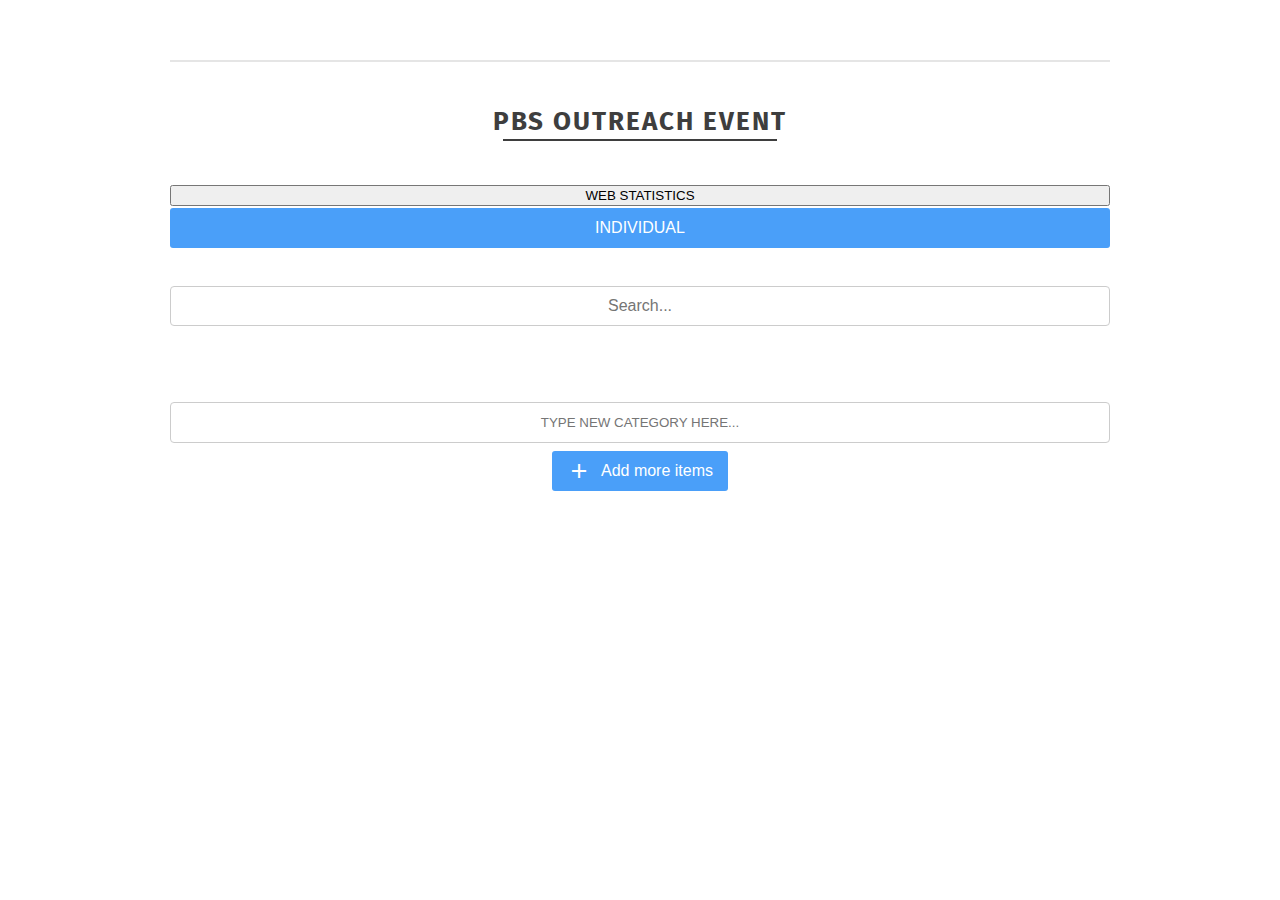
==== index.html @ 15d958b0 "text field for new category in html" ====
<!doctype html>

<html class="">
  <head>
    <meta charset="utf-8">
    <meta http-equiv="x-ua-compatible" content="ie=edge">
    <title>PBS Outreach Event Statistics</title>
    <meta name="description" content="PBS Outreach Event to determine Statistics">
    <meta name="viewport" content="user-scalable=no, width=device-width, initial-scale=1, maximum-scale=1">
    <meta name="author" content="PBS">
   
  <!-- --------------------------- CSS -------------------------- -->
    <link rel="stylesheet" href="https://fonts.googleapis.com/icon?family=Material+Icons">
    <link rel="stylesheet" href="https://fonts.googleapis.com/css?family=Fira+Sans:400,300,300italic,400italic,500,500italic,700,700italic">
    <link rel="stylesheet" href="css/main.css">
    <link rel="stylesheet" href="css/demo-grid.css">
  </head>

  <!-- --------------------------- BODY -------------------------- -->
  <body>

    <header>
   		<h1>PBS</h1>
    </header>

    <!-- ---------------------------- HTML TEMPLATE --------------------------------- -->
    <section class="grid-PBS">

      <h2 class="section-title"><span>PBS Outreach Event</span></h2>

        <!-- ---------------------------- WEB STATS --------------------------------- -->
        <div id="webStats" class="rcorners" hidden>
          <p id = "numPeople"> <b><u>Number of People Spoken to:</u></b> </p>
          <p id = "numQuestions"> <b><u>Number of Questions Asked:</u></b> </p>
          <p id = "avgQuestions"> <b><u>Average Questions per Person:</u></b> </p>
          <p id = "topQuestions"> <b><u>List of top 5:</u></b> </p>
        </div>

        <button id= "stats" class = "individualWidth">WEB STATISTICS</button>

      	<button id= "person" class = "btn individualWidth">INDIVIDUAL</button>
      	
      	<div class="controls cf">
	        <div class="control search">
	          <input class="control-field search-field form-control " type="text" name="search" placeholder="Search..." />
	        </div>
 		   </div>

      <!-- ----------------------- CREATE TILES ------------------------------------ -->
      <div class="grid"></div>

      <!-- ----------------------- FOOTER ADD TILE --------------------------------- -->
      <div class="grid-footer">

        <input type="text" name="newTileName" placeholder="TYPE NEW CATEGORY HERE..."><br>
        <button class="add-more-items btn btn-primary"><i class="material-icons">&#xE145;</i>Add more items</button>
      </div>
    
    </section>

    <!-- ---------------------------- JAVASCRIPT SOURCES -------------------------------- -->
    <script src="src/web-animations-2.3.1.min.js"></script>
    <script src="src/hammer-2.0.8.min.js"></script>
    <script src="src/muuri.js"></script>
    <script src="src/grid.js"></script>
    <script src="https://ajax.googleapis.com/ajax/libs/jquery/3.4.0/jquery.min.js"></script>
    <script src="src/grid-listener.js"></script>

</body>

</html>
---- css/main.css ----
/* ----------------- Base ----------------- */

* {
  -moz-box-sizing: border-box;
  -webkit-box-sizing: border-box;
  box-sizing: border-box;
}
html {
  overflow-y: scroll;
  overflow-x: hidden;
  background: #fff;
}
html.dragging body {
  -moz-user-select: none;
  -webkit-user-select: none;
  -ms-user-select: none;
  user-select: none;
}
body {
  position: relative;
  font-family: 'Fira Sans', Helvetica, Arial, sans-serif;
  font-size: 18px;
  line-height: 1.5;
  margin: 0 20px;
  color: #6e6e6e;
}
a {
  color: #3396FF;
  text-decoration: none;
  -webkit-transition: all 0.2s ease-out;
  -moz-transition: all 0.2s ease-out;
  -ms-transition: all 0.2s ease-out;
  -o-transition: all 0.2s ease-out;
  transition: all 0.2s ease-out;
}
a:hover {
  color: #FF4BD8;
}

/* ------------------ Clearfix ----------------------*/

.cf:before,
.cf:after {
  content: " ";
  display: table;
}
.cf:after {
  clear: both;
}

/* ---------------- Material icons -----------------*/

.material-icons {
  display: inline-block;
  vertical-align: top;
  line-height: inherit;
  font-size: inherit;
}

/* ------------------- Content -------------------- */
.rcorners {
  border-radius: 25px;
  font-size: 12px;
  border: 2px solid #000000;
  padding: 20px; 
  width: 100%;
  height: relative;  
}

/* ------------------- Buttons -------------------- */
.individualWidth{
  width:100%;
}

.btn {
  display: inline-block;
  position: relative;
  vertical-align: top;
  margin: 0;
  border: 0;
  outline: 0;
  padding: 0px 15px;
  font-size: 16px;
  font-weight: 400;
  line-height: 40px;
  height: 40px;
  text-align: center;
  white-space: nowrap;
  background: #4a9ff9;
  color: #fff;
  -ms-touch-action: manipulation;
  touch-action: manipulation;
  cursor: pointer;
  -webkit-user-select: none;
  -moz-user-select: none;
  -ms-user-select: none;
  user-select: none;
  border-radius: 3px;
}
.btn:focus,
.btn:hover,
.btn:active {
  outline: 0;
}
.btn:hover {
  background: #3989de;
}
.btn:active {
  background: #3075bf;
}
.btn.active {
  background: #60ca47;
}
.btn.active:hover {
  background: #40b325;
}
.btn.active:active {
  background: #309818;
}

/* ------------------- Forms --------------------*/

.form-control {
  display: block;
  width: 100%;
  height: 40px;
  padding: 5px 15px;
  font-size: 16px;
  line-height: 26px;
  color: inherit;
  background: #fff;
  border: 2px solid #e5e5e5;
  border-radius: 4px;
  -webkit-appearance: none;
  -moz-appearance: none;
  -o-appearance: none;
  appearance: none;
}
select.form-control {
  padding-right: 40px;
  cursor: pointer;
}
select.form-control::-ms-expand {
  display: none;
}
.select-arrow {
  position: absolute;
  right: 10px;
  top: 0;
  width: 40px;
  height: 40px;
  line-height: 40px;
  text-align: center;
  z-index: 2;
  pointer-events: none;
}
.form-control:focus {
  outline: 0;
  border-color: #4a9ff9;
}

/*------------------------- Header ---------------------------- */

header {
  margin: 30px auto;
  max-width: 940px;
}
header .logo {
  max-width: 240px;
  margin: 60px auto 60px auto;
}
header .logo svg {
  width: 100%;
  height: 100%;
}
header h1 {
  display: none;
}
header h2 {
  text-align: center;
  font-size: 24px;
  line-height: 1.5;
  font-weight: 400;
  max-width: 940px;
  margin: 0 auto;
  color: #6e6e6e;
}
header h2 > span {
  display: block;
  font-size: 18px;
  color: #aaa;
  margin-top: 3px;
}
header h2 > span > i {
  margin: 0 10px;
  color: #ccc;
}
header aside {
  color: #bbb;
  font-size: 15px;
  margin-top: 5px;
  font-style: italic;
  text-align: center;
}
header nav {
  text-align: center;
}
header nav a {
  position: relative;
  display: inline-block;
  vertical-align: top;
  position: relative;
  padding: 20px;
  font-size: 20px;
  font-weight: 400;
}
header nav a i {
  display: block;
  position: absolute;
  height: 2px;
  bottom: 20px;
  left: 20px;
  right: 20px;
  background-color: #FF4BD8;
  opacity: 0;
  z-index: 2;
  -moz-transform: scale(0, 1);
  -webkit-transform: scale(0, 1);
  -o-transform: scale(0, 1);
  -ms-transform: scale(0, 1);
  transform: scale(0, 1);
  -webkit-transition: -webkit-transform 0.2s ease-out, opacity 0s ease 0.2s;
  -moz-transition: -moz-transform 0.2s ease-out, opacity 0s ease 0.2s;
  -ms-transition: -ms-transform 0.2s ease-out, opacity 0s ease 0.2s;
  -o-transition: -o-transform 0.2s ease-out, opacity 0s ease 0.2s;
  transition: transform 0.2s ease-out, opacity 0s ease 0.2s;
}
header nav a:hover i {
  opacity: 1;
  -moz-transform: scale(1, 1);
  -webkit-transform: scale(1, 1);
  -o-transform: scale(1, 1);
  -ms-transform: scale(1, 1);
  transform: scale(1, 1);
  -webkit-transition: -webkit-transform 0.2s ease-out, opacity 0s ease 0s;
  -moz-transition: -moz-transform 0.2s ease-out, opacity 0s ease 0s;
  -ms-transition: -ms-transform 0.2s ease-out, opacity 0s ease 0s;
  -o-transition: -o-transform 0.2s ease-out, opacity 0s ease 0s;
  transition: transform 0.2s ease-out, opacity 0s ease 0s;
}
@media (max-width: 600px) {
  header {
    margin-bottom: 0;
  }
  header h2 {
    font-size: 21px;
  }
  header h2 > span {
    margin-top: 20px;
  }
  header h2 > span > i {
    display: none;
  }
  header h2 > span > span {
    display: block;
  }
  header nav {
    margin-top: 20px;
    border-bottom: 0;
    border-top: 1px solid #e5e5e5;
  }
  header nav a {
    display: block;
    vertical-align: top;
    padding: 10px 20px;
    border-bottom: 1px solid #e5e5e5;
  }
  header nav a i {
    bottom: -1px;
    left: 0;
    right: 0;
  }
}

/* --------------- Footer ----------------- */

footer {
  margin: 0 auto;
  max-width: 940px;
  text-align: center;
  border-top: 2px solid #e5e5e5;
  padding-top: 30px;
  padding-bottom: 30px;
}
footer p {
  margin: 0;
}
footer .credits {
  color: #aaa;
  margin-bottom: 5px;
  font-style: italic;
}
footer .copyright i {
  font-size: 24px;
  height: 27px;
  line-height: 32px;
  display: inline-block;
  vertical-align: top;
}

/* --------------- Sections ---------------- */

section {
  margin: 60px auto;
  padding-top: 0;
  max-width: 940px;
  border-top: 2px solid #e5e5e5;
  text-align: left;
}
section.demo {
  margin-top: 30px;
}
section h4 {
  margin: 30px 0 15px 0;
  font-weight: 500;
  font-size: 20px;
  color: #3e3e3e;
}
@media (max-width: 600px) {
  section.demo {
    border-top: 0;
  }
}

/* ----------- Section titles -------------- */

.section-title {
  color: #3e3e3e;
  font-size: 26px;
  font-weight: 700;
  margin: 40px 0;
  letter-spacing: 2px;
  text-transform: uppercase;
  text-align: center;
}
.section-title > span {
  position: relative;
  display: inline-block;
  vertical-align: top;
}
.section-title > span:after {
  content: "";
  display: block;
  position: absolute;
  left: 10px;
  bottom: 0;
  right: 10px;
  height: 2px;
  background: #3e3e3e;
}

/* ------------- Feature list ---------------*/

.feature-list {
  margin: 0;
  padding: 0;
  list-style: none;
}
.feature-list-item {
  position: relative;
  padding-left: 80px;
  margin: 30px 0;
  overflow: hidden;
}
.feature-list-icon {
  display: block;
  float: left;
  margin-left: -80px;
  width: 80px;
  font-size: 48px;
  line-height: 48px;
  text-align: left;
  color: #3396FF;
}
.feature-list-text h4 {
  margin: 0 0 15px 0;
  font-weight: 500;
  font-size: 20px;
}
@media (max-width: 600px) {
  .feature-list-item {
    padding-left: 0;
  }
  .feature-list-icon {
    margin: -4px 10px 0 0;
    width: 24px;
    font-size: 24px;
    line-height: inherit;
  }
}

/* ------------ Author ----------- */

.author {
  margin: 60px 0;
  font-weight: 500;
  font-size: 20px;
  color: #3e3e3e;
  font-style: italic;
  text-align: center;
}
---- css/demo-grid.css ----
/* Controls */

.controls {
  margin: 30px -10px;
}
.control {
  position: relative;

  float: left;
  width: 100%;
  padding: 0 10px;
}
@media (max-width: 600px) {
  .control {
    float: none;
    width: auto;
    margin: 0 0 15px 0;
  }
  .control.layout {
    margin: 0;
  }
}
.control-icon {
  position: absolute;
  left: 10px;
  top: 0;
  width: 40px;
  height: 40px;
  line-height: 40px;
  text-align: center;
  z-index: 2;
  pointer-events: none;
}


/* Grid */

.grid {
  position: relative;
  max-width: 960px;
  margin: 0 -10px;
  -moz-box-sizing: content-box;
  -webkit-box-sizing: content-box;
  box-sizing: content-box;
}
.item {
  position: absolute;
  width: 100px;
  height: 100px;
  line-height: 100px;
  margin: 10px;
  z-index: 1;
}
.item.muuri-item-positioning {
  z-index: 2;
}
.item.muuri-item-dragging,
.item.muuri-item-releasing {
  z-index: 9999;
}
.item.muuri-item-dragging {
  cursor: move;
}
.item.muuri-item-hidden {
  z-index: 0;
}
.item.h2 {
  height: 220px;
  line-height: 220px;
}
.item.w2 {
  width: 220px;
}
.item-content {
  position: relative;
  width: 100%;
  height: 100%;
}
.card {
  position: absolute;
  left: 0;
  top: 0;
  right: 0;
  bottom: 0;
  text-align: center;
  word-wrap: break-word;
  font-size: 13px;
  font-weight: 500;
  border: 2px solid;
  color: #333;
  border-radius: 4px;
  -webkit-transition: all 0.2s ease-out;
  -moz-transition: all 0.2s ease-out;
  -ms-transition: all 0.2s ease-out;
  -o-transition: all 0.2s ease-out;
  transition: all 0.2s ease-out;
}

.card-title{
  color:black;
  word-wrap: break-word;
}

.item.maroon .card { background-color:#800000}
.item.red .card { background-color:#ff0000}
.item.purple .card { background-color:#800080}
.item.fuchsia .card { background-color:#ff00ff}
.item.green .card { background-color:#008000}
.item.lime .card { background-color:#00ff00}
.item.olive .card { background-color:#808000}
.item.yellow .card { background-color:#ffff00}
.item.teal .card { background-color:#008080}
.item.aqua .card { background-color:#00ffff}
.item.orange .card { background-color:#ffa500}
.item.aliceblue .card { background-color:#f0f8ff}
.item.antiquewhite .card { background-color:#faebd7}
.item.aquamarine .card { background-color:#7fffd4}
.item.blueviolet .card { background-color:#8a2be2}
.item.brown .card { background-color:#a52a2a}
.item.burlywood .card { background-color:#deb887}
.item.cadetblue .card { background-color:#5f9ea0}
.item.chartreuse .card { background-color:#7fff00}
.item.chocolate .card { background-color:#d2691e}
.item.coral .card { background-color:#ff7f50}
.item.cornflowerblue .card { background-color:#6495ed}
.item.cornsilk .card { background-color:#fff8dc}
.item.crimson .card { background-color:#dc143c}
.item.cyan .card { background-color:#00ffff}
.item.darkcyan .card { background-color:#008b8b}
.item.darkgoldenrod .card { background-color:#b8860b}
.item.darkgreen .card { background-color:#006400}
.item.darkkhaki .card { background-color:#bdb76b}
.item.darkmagenta .card { background-color:#8b008b}
.item.darkolivegreen .card { background-color:#556b2f}
.item.darkorange .card { background-color:#ff8c00}
.item.darkorchid .card { background-color:#9932cc}
.item.darkred .card { background-color:#8b0000}
.item.darksalmon .card { background-color:#e9967a}
.item.darkseagreen .card { background-color:#8fbc8f}
.item.darkslateblue .card { background-color:#483d8b}
.item.darkslategrey .card { background-color:#2f4f4f}
.item.darkturquoise .card { background-color:#00ced1}
.item.darkviolet .card { background-color:#9400d3}
.item.deeppink .card { background-color:#ff1493}
.item.deepskyblue .card { background-color:#00bfff}
.item.dodgerblue .card { background-color:#1e90ff}
.item.firebrick .card { background-color:#b22222}
.item.floralwhite .card { background-color:#fffaf0}
.item.forestgreen .card { background-color:#228b22}
.item.gainsboro .card { background-color:#dcdcdc}
.item.ghostwhite .card { background-color:#f8f8ff}
.item.gold .card { background-color:#ffd700}
.item.goldenrod .card { background-color:#daa520}
.item.greenyellow .card { background-color:#adff2f}
.item.grey .card { background-color:#808080}
.item.honeydew .card { background-color:#f0fff0}
.item.hotpink .card { background-color:#ff69b4}
.item.indianred .card { background-color:#cd5c5c}
.item.indigo .card { background-color:#4b0082}
.item.khaki .card { background-color:#f0e68c}
.item.lavender .card { background-color:#e6e6fa}
.item.lavenderblush .card { background-color:#fff0f5}
.item.lawngreen .card { background-color:#7cfc00}
.item.lemonchiffon .card { background-color:#fffacd}
.item.lightblue .card { background-color:#add8e6}
.item.lightcoral .card { background-color:#f08080}
.item.lightcyan .card { background-color:#e0ffff}
.item.lightgoldenrodyellow .card { background-color:#fafad2}
.item.lightgray .card { background-color:#d3d3d3}
.item.lightgreen .card { background-color:#90ee90}
.item.lightgrey .card { background-color:#d3d3d3}
.item.lightpink .card { background-color:#ffb6c1}
.item.lightsalmon .card { background-color:#ffa07a}
.item.lightseagreen .card { background-color:#20b2aa}
.item.lightskyblue .card { background-color:#87cefa}
.item.lightslategray .card { background-color:#778899}
.item.lightslategrey .card { background-color:#778899}
.item.lightsteelblue .card { background-color:#b0c4de}
.item.lightyellow .card { background-color:#ffffe0}
.item.limegreen .card { background-color:#32cd32}
.item.linen .card { background-color:#faf0e6}
.item.magenta .card { background-color:#ff00ff}
.item.mediumaquamarine .card { background-color:#66cdaa}
.item.mediumblue .card { background-color:#0000cd}
.item.mediumorchid .card { background-color:#ba55d3}
.item.mediumpurple .card { background-color:#9370db}
.item.mediumseagreen .card { background-color:#3cb371}
.item.mediumslateblue .card { background-color:#7b68ee}
.item.mediumspringgreen .card { background-color:#00fa9a}
.item.mediumturquoise .card { background-color:#48d1cc}
.item.mediumvioletred .card { background-color:#c71585}
.item.midnightblue .card { background-color:#191970}
.item.mintcream .card { background-color:#f5fffa}
.item.mistyrose .card { background-color:#ffe4e1}
.item.moccasin .card { background-color:#ffe4b5}
.item.navajowhite .card { background-color:#ffdead}
.item.oldlace .card { background-color:#fdf5e6}
.item.olivedrab .card { background-color:#6b8e23}
.item.orangered .card { background-color:#ff4500}
.item.orchid .card { background-color:#da70d6}
.item.palegoldenrod .card { background-color:#eee8aa}
.item.palegreen .card { background-color:#98fb98}
.item.paleturquoise .card { background-color:#afeeee}
.item.palevioletred .card { background-color:#db7093}
.item.papayawhip .card { background-color:#ffefd5}
.item.peachpuff .card { background-color:#ffdab9}
.item.peru .card { background-color:#cd853f}
.item.pink .card { background-color:#ffc0cb}
.item.plum .card { background-color:#dda0dd}
.item.powderblue .card { background-color:#b0e0e6}
.item.rosybrown .card { background-color:#bc8f8f}
.item.royalblue .card { background-color:#4169e1}
.item.saddlebrown .card { background-color:#8b4513}
.item.salmon .card { background-color:#fa8072}
.item.sandybrown .card { background-color:#f4a460}
.item.seagreen .card { background-color:#2e8b57}
.item.seashell .card { background-color:#fff5ee}
.item.sienna .card { background-color:#a0522d}
.item.skyblue .card { background-color:#87ceeb}
.item.slateblue .card { background-color:#6a5acd}
.item.slategray .card { background-color:#708090}
.item.slategrey .card { background-color:#708090}
.item.snow .card { background-color:#fffafa}
.item.springgreen .card { background-color:#00ff7f}
.item.steelblue .card { background-color:#4682b4}
.item.tan .card { background-color:#d2b48c}
.item.thistle .card { background-color:#d8bfd8}
.item.tomato .card { background-color:#ff6347}
.item.turquoise .card { background-color:#40e0d0}
.item.violet .card { background-color:#ee82ee}
.item.wheat .card { background-color:#f5deb3}
.item.yellowgreen .card { background-color:#9acd32}


.card-id {
  position: absolute;
  left: 7px;
  top: 0;
  height: 30px;
  line-height: 30px;
  text-align: left;
  font-size: 16px;
  font-weight: 400;
}
.card-remove {
  position: absolute;
  right: 0;
  top: 0;
  width: 30px;
  height: 30px;
  line-height: 30px;
  text-align: center;
  font-size: 20px;
  font-weight: 400;
  cursor: pointer;
  -moz-transform: scale(0);
  -webkit-transform: scale(0);
  -o-transform: scale(0);
  -ms-transform: scale(0);
  transform: scale(0);
  -webkit-transition: all 0.15s ease-out;
  -moz-transition: all 0.15s ease-out;
  -ms-transition: all 0.15s ease-out;
  -o-transition: all 0.15s ease-out;
  transition: all 0.15s ease-out;
}
.card:hover > .card-remove {
  -moz-transform: scale(1);
  -webkit-transform: scale(1);
  -o-transform: scale(1);
  -ms-transform: scale(1);
  transform: scale(1);
}

/* Grid Footer */


.grid-footer {
  margin: 60px 0;
  text-align: center;
}

.grid-footer .btn .material-icons {
  margin-right: 10px;
  font-size: 24px;
}

input[type=text], select {
  width: 100%;
  padding: 12px 20px;
  margin: 8px 0;
  display: inline-block;
  border: 1px solid #ccc;
  border-radius: 4px;
  box-sizing: border-box;
  text-align: center;
}
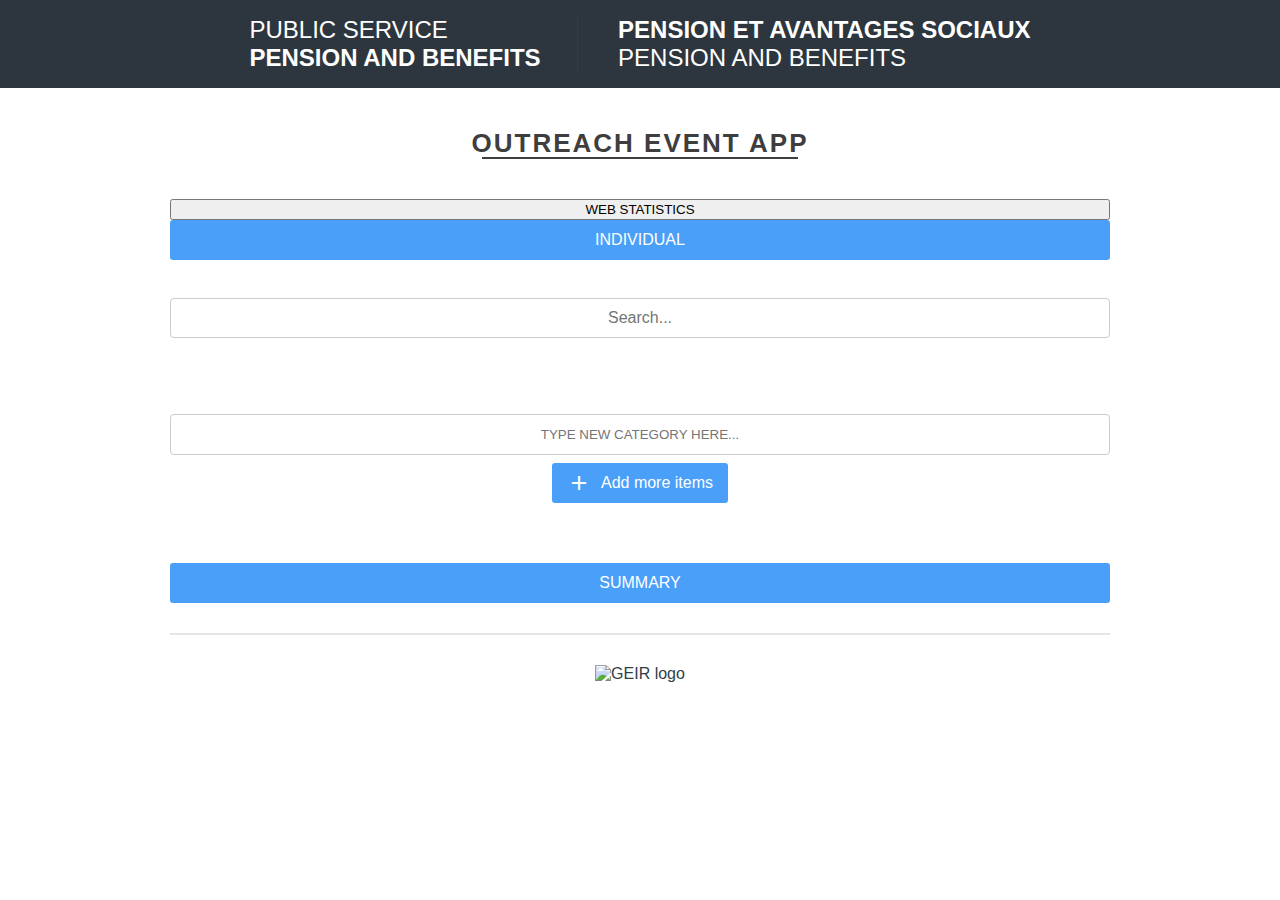
==== commit 2b989b56: "Css - Header - Footer" ====
--- a/index.html
+++ b/index.html
@@ -8,7 +8,7 @@
     <meta name="description" content="PBS Outreach Event to determine Statistics">
     <meta name="viewport" content="user-scalable=no, width=device-width, initial-scale=1, maximum-scale=1">
     <meta name="author" content="PBS">
-   
+
   <!-- --------------------------- CSS -------------------------- -->
     <link rel="stylesheet" href="https://fonts.googleapis.com/icon?family=Material+Icons">
     <link rel="stylesheet" href="https://fonts.googleapis.com/css?family=Fira+Sans:400,300,300italic,400italic,500,500italic,700,700italic">
@@ -20,13 +20,15 @@
   <body>
 
     <header>
-   		<h1>PBS</h1>
+   		<h1>Public service<br><span>pension and benefits</span></h1>
+
+        <h1><span>Pension et avantages sociaux</span><br>pension and benefits</h1>
     </header>
 
     <!-- ---------------------------- HTML TEMPLATE --------------------------------- -->
     <section class="grid-PBS">
 
-      <h2 class="section-title"><span>PBS Outreach Event</span></h2>
+      <h2 class="section-title"><span>Outreach Event App</span></h2>
 
         <!-- ---------------------------- WEB STATS --------------------------------- -->
         <div id="webStats" class="rcorners" hidden>
@@ -39,7 +41,7 @@
         <button id= "stats" class = "individualWidth">WEB STATISTICS</button>
 
       	<button id= "person" class = "btn individualWidth">INDIVIDUAL</button>
-      	
+
       	<div class="controls cf">
 	        <div class="control search">
 	          <input class="control-field search-field form-control " type="text" name="search" placeholder="Search..." />
@@ -51,20 +53,27 @@
 
       <!-- ----------------------- FOOTER ADD TILE --------------------------------- -->
       <div class="grid-footer">
-
-        <input type="text" name="newTileName" placeholder="TYPE NEW CATEGORY HERE..."><br>
+        <input type="text" id = "newTileName" name="newTileName" placeholder="TYPE NEW CATEGORY HERE..."><br>
         <button class="add-more-items btn btn-primary"><i class="material-icons">&#xE145;</i>Add more items</button>
       </div>
-    
+
+      <div class="summary">
+        <button id= "summary" class = "btn individualWidth">SUMMARY</button>
+      </div>
+
     </section>
 
+<footer>
+    <div><img src="/_img/GEIR-BIL@476x248.png" alt="GEIR logo"></div>
+</footer>
     <!-- ---------------------------- JAVASCRIPT SOURCES -------------------------------- -->
     <script src="src/web-animations-2.3.1.min.js"></script>
     <script src="src/hammer-2.0.8.min.js"></script>
     <script src="src/muuri.js"></script>
+
+    <script src="https://ajax.googleapis.com/ajax/libs/jquery/3.4.0/jquery.min.js"></script>
     <script src="src/grid.js"></script>
-    <script src="https://ajax.googleapis.com/ajax/libs/jquery/3.4.0/jquery.min.js"></script>
-    <script src="src/grid-listener.js"></script>
+
 
 </body>
 
--- a/css/main.css
+++ b/css/main.css
@@ -19,11 +19,12 @@
 }
 body {
   position: relative;
-  font-family: 'Fira Sans', Helvetica, Arial, sans-serif;
-  font-size: 18px;
-  line-height: 1.5;
-  margin: 0 20px;
-  color: #6e6e6e;
+  font-family: 'Roboto Condensed', sans-serif; /* PBS font - CRz */
+  font-size: 16px;
+  font-weight: 300;
+  /* line-height: 1.5; */ /* CRz */
+  color: #303e48; /* PBS main text color */
+  margin:0; padding: 0;
 }
 a {
   color: #3396FF;
@@ -63,9 +64,9 @@
   border-radius: 25px;
   font-size: 12px;
   border: 2px solid #000000;
-  padding: 20px; 
+  padding: 20px;
   width: 100%;
-  height: relative;  
+  height: relative;
 }
 
 /* ------------------- Buttons -------------------- */
@@ -163,8 +164,10 @@
 /*------------------------- Header ---------------------------- */
 
 header {
-  margin: 30px auto;
-  max-width: 940px;
+    background: #2d363e;
+  padding: 30px auto;
+  text-align: center;
+  color: #fff;
 }
 header .logo {
   max-width: 240px;
@@ -175,8 +178,22 @@
   height: 100%;
 }
 header h1 {
-  display: none;
-}
+display: inline-block;
+font-size:1.5em;
+font-weight: 300;
+text-transform: uppercase;
+text-align: left;
+}
+header h1:first-of-type{
+    border-right: 1px solid #303e48;
+    padding-right: 1.5em;}
+header h1:last-of-type{
+    padding-left:1.5em;
+}
+header h1 span{
+font-weight: 700 !important;
+}
+
 header h2 {
   text-align: center;
   font-size: 24px;
@@ -312,10 +329,10 @@
 /* --------------- Sections ---------------- */
 
 section {
-  margin: 60px auto;
+  margin: 30px auto;
   padding-top: 0;
   max-width: 940px;
-  border-top: 2px solid #e5e5e5;
+
   text-align: left;
 }
 section.demo {
--- a/css/demo-grid.css
+++ b/css/demo-grid.css
@@ -87,9 +87,9 @@
   word-wrap: break-word;
   font-size: 13px;
   font-weight: 500;
-  border: 2px solid;
+  border: none;
   color: #333;
-  border-radius: 4px;
+  /* border-radius: 4px; */ /* CRz */
   -webkit-transition: all 0.2s ease-out;
   -moz-transition: all 0.2s ease-out;
   -ms-transition: all 0.2s ease-out;
@@ -98,8 +98,11 @@
 }
 
 .card-title{
-  color:black;
+  background: inherit;
+  background-clip: text;
+  color: #fff;
   word-wrap: break-word;
+
 }
 
 .item.maroon .card { background-color:#800000}
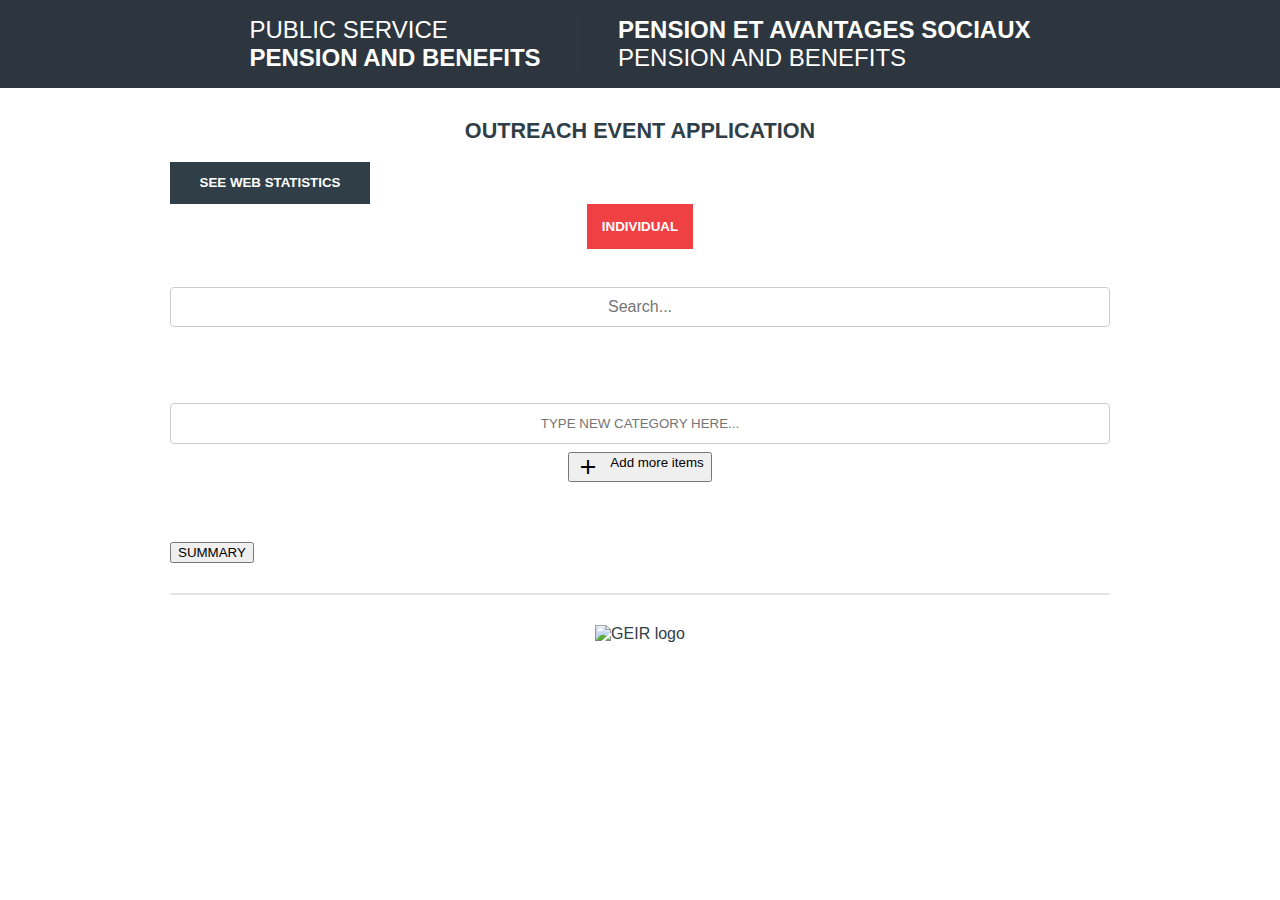
==== commit a1b04e71: "webstats and footer css changes" ====
--- a/index.html
+++ b/index.html
@@ -28,19 +28,22 @@
     <!-- ---------------------------- HTML TEMPLATE --------------------------------- -->
     <section class="grid-PBS">
 
-      <h2 class="section-title"><span>Outreach Event App</span></h2>
+      <h2 class="section-title"><span>Outreach Event Application</span></h2>
 
         <!-- ---------------------------- WEB STATS --------------------------------- -->
-        <div id="webStats" class="rcorners" hidden>
+        <div id="webStats" class="" hidden>
           <p id = "numPeople"> <b><u>Number of People Spoken to:</u></b> </p>
           <p id = "numQuestions"> <b><u>Number of Questions Asked:</u></b> </p>
           <p id = "avgQuestions"> <b><u>Average Questions per Person:</u></b> </p>
           <p id = "topQuestions"> <b><u>List of top 5:</u></b> </p>
         </div>
 
-        <button id= "stats" class = "individualWidth">WEB STATISTICS</button>
-
-      	<button id= "person" class = "btn individualWidth">INDIVIDUAL</button>
+        <div>
+            <button id= "stats" >See web statistics</button>
+        </div>
+        <div id="personcontainer">
+      	<button id= "person">INDIVIDUAL</button>
+        </div>
 
       	<div class="controls cf">
 	        <div class="control search">
@@ -64,7 +67,7 @@
     </section>
 
 <footer>
-    <div><img src="/_img/GEIR-BIL@476x248.png" alt="GEIR logo"></div>
+    <div><img src="_img/GEIR-BIL@476x248.png" alt="GEIR logo"></div>
 </footer>
     <!-- ---------------------------- JAVASCRIPT SOURCES -------------------------------- -->
     <script src="src/web-animations-2.3.1.min.js"></script>
--- a/css/main.css
+++ b/css/main.css
@@ -60,35 +60,59 @@
 }
 
 /* ------------------- Content -------------------- */
-.rcorners {
+/*.rcorners {
   border-radius: 25px;
   font-size: 12px;
   border: 2px solid #000000;
   padding: 20px;
   width: 100%;
-  height: relative;
-}
+  height: relative;*/ /* Removed by CRz
+}*/
 
 /* ------------------- Buttons -------------------- */
-.individualWidth{
+/*.individualWidth{
   width:100%;
-}
-
-.btn {
+}*/ /* deleted by CRz */
+#stats{
+    background: #303e48;
+    color:#fff;
+    font-weight: 700;
+    border:none;
+    padding: 1em 0;
+    width:200px;
+    text-transform: uppercase;
+    cursor: pointer;
+}
+#stats:hover{
+    background-color:#4a5e6d;
+}
+#webStats{
+    background: #4d5b65;
+    font-weight: 300 !important;
+    color: #fff;
+    padding:15px;
+}
+
+#webStats b, #webStats u{
+    font-weight: 300;
+    text-decoration: none;
+
+}
+#personcontainer{
+    width:100%;
+    text-align:center;
+}
+#person{
+  margin 0 auto;
   display: inline-block;
   position: relative;
-  vertical-align: top;
-  margin: 0;
   border: 0;
   outline: 0;
   padding: 0px 15px;
-  font-size: 16px;
-  font-weight: 400;
-  line-height: 40px;
-  height: 40px;
+  font-weight: 700;
   text-align: center;
   white-space: nowrap;
-  background: #4a9ff9;
+  background: #ef4144;
   color: #fff;
   -ms-touch-action: manipulation;
   touch-action: manipulation;
@@ -97,7 +121,10 @@
   -moz-user-select: none;
   -ms-user-select: none;
   user-select: none;
-  border-radius: 3px;
+  padding:15px;}
+
+#person:hover{
+    background-color: #fe5b5d
 }
 .btn:focus,
 .btn:hover,
@@ -194,111 +221,7 @@
 font-weight: 700 !important;
 }
 
-header h2 {
-  text-align: center;
-  font-size: 24px;
-  line-height: 1.5;
-  font-weight: 400;
-  max-width: 940px;
-  margin: 0 auto;
-  color: #6e6e6e;
-}
-header h2 > span {
-  display: block;
-  font-size: 18px;
-  color: #aaa;
-  margin-top: 3px;
-}
-header h2 > span > i {
-  margin: 0 10px;
-  color: #ccc;
-}
-header aside {
-  color: #bbb;
-  font-size: 15px;
-  margin-top: 5px;
-  font-style: italic;
-  text-align: center;
-}
-header nav {
-  text-align: center;
-}
-header nav a {
-  position: relative;
-  display: inline-block;
-  vertical-align: top;
-  position: relative;
-  padding: 20px;
-  font-size: 20px;
-  font-weight: 400;
-}
-header nav a i {
-  display: block;
-  position: absolute;
-  height: 2px;
-  bottom: 20px;
-  left: 20px;
-  right: 20px;
-  background-color: #FF4BD8;
-  opacity: 0;
-  z-index: 2;
-  -moz-transform: scale(0, 1);
-  -webkit-transform: scale(0, 1);
-  -o-transform: scale(0, 1);
-  -ms-transform: scale(0, 1);
-  transform: scale(0, 1);
-  -webkit-transition: -webkit-transform 0.2s ease-out, opacity 0s ease 0.2s;
-  -moz-transition: -moz-transform 0.2s ease-out, opacity 0s ease 0.2s;
-  -ms-transition: -ms-transform 0.2s ease-out, opacity 0s ease 0.2s;
-  -o-transition: -o-transform 0.2s ease-out, opacity 0s ease 0.2s;
-  transition: transform 0.2s ease-out, opacity 0s ease 0.2s;
-}
-header nav a:hover i {
-  opacity: 1;
-  -moz-transform: scale(1, 1);
-  -webkit-transform: scale(1, 1);
-  -o-transform: scale(1, 1);
-  -ms-transform: scale(1, 1);
-  transform: scale(1, 1);
-  -webkit-transition: -webkit-transform 0.2s ease-out, opacity 0s ease 0s;
-  -moz-transition: -moz-transform 0.2s ease-out, opacity 0s ease 0s;
-  -ms-transition: -ms-transform 0.2s ease-out, opacity 0s ease 0s;
-  -o-transition: -o-transform 0.2s ease-out, opacity 0s ease 0s;
-  transition: transform 0.2s ease-out, opacity 0s ease 0s;
-}
-@media (max-width: 600px) {
-  header {
-    margin-bottom: 0;
-  }
-  header h2 {
-    font-size: 21px;
-  }
-  header h2 > span {
-    margin-top: 20px;
-  }
-  header h2 > span > i {
-    display: none;
-  }
-  header h2 > span > span {
-    display: block;
-  }
-  header nav {
-    margin-top: 20px;
-    border-bottom: 0;
-    border-top: 1px solid #e5e5e5;
-  }
-  header nav a {
-    display: block;
-    vertical-align: top;
-    padding: 10px 20px;
-    border-bottom: 1px solid #e5e5e5;
-  }
-  header nav a i {
-    bottom: -1px;
-    left: 0;
-    right: 0;
-  }
-}
+
 
 /* --------------- Footer ----------------- */
 
@@ -310,21 +233,7 @@
   padding-top: 30px;
   padding-bottom: 30px;
 }
-footer p {
-  margin: 0;
-}
-footer .credits {
-  color: #aaa;
-  margin-bottom: 5px;
-  font-style: italic;
-}
-footer .copyright i {
-  font-size: 24px;
-  height: 27px;
-  line-height: 32px;
-  display: inline-block;
-  vertical-align: top;
-}
+footer img{max-width:200px;}
 
 /* --------------- Sections ---------------- */
 
@@ -334,6 +243,12 @@
   max-width: 940px;
 
   text-align: left;
+}
+section h2{
+    font-size:1.35em;
+    text-transform: uppercase;
+    text-align:center;
+
 }
 section.demo {
   margin-top: 30px;
@@ -352,7 +267,7 @@
 
 /* ----------- Section titles -------------- */
 
-.section-title {
+/*.section-title {
   color: #3e3e3e;
   font-size: 26px;
   font-weight: 700;
@@ -374,7 +289,7 @@
   bottom: 0;
   right: 10px;
   height: 2px;
-  background: #3e3e3e;
+  background: #3e3e3e;*/ /* removed by CRz */
 }
 
 /* ------------- Feature list ---------------*/
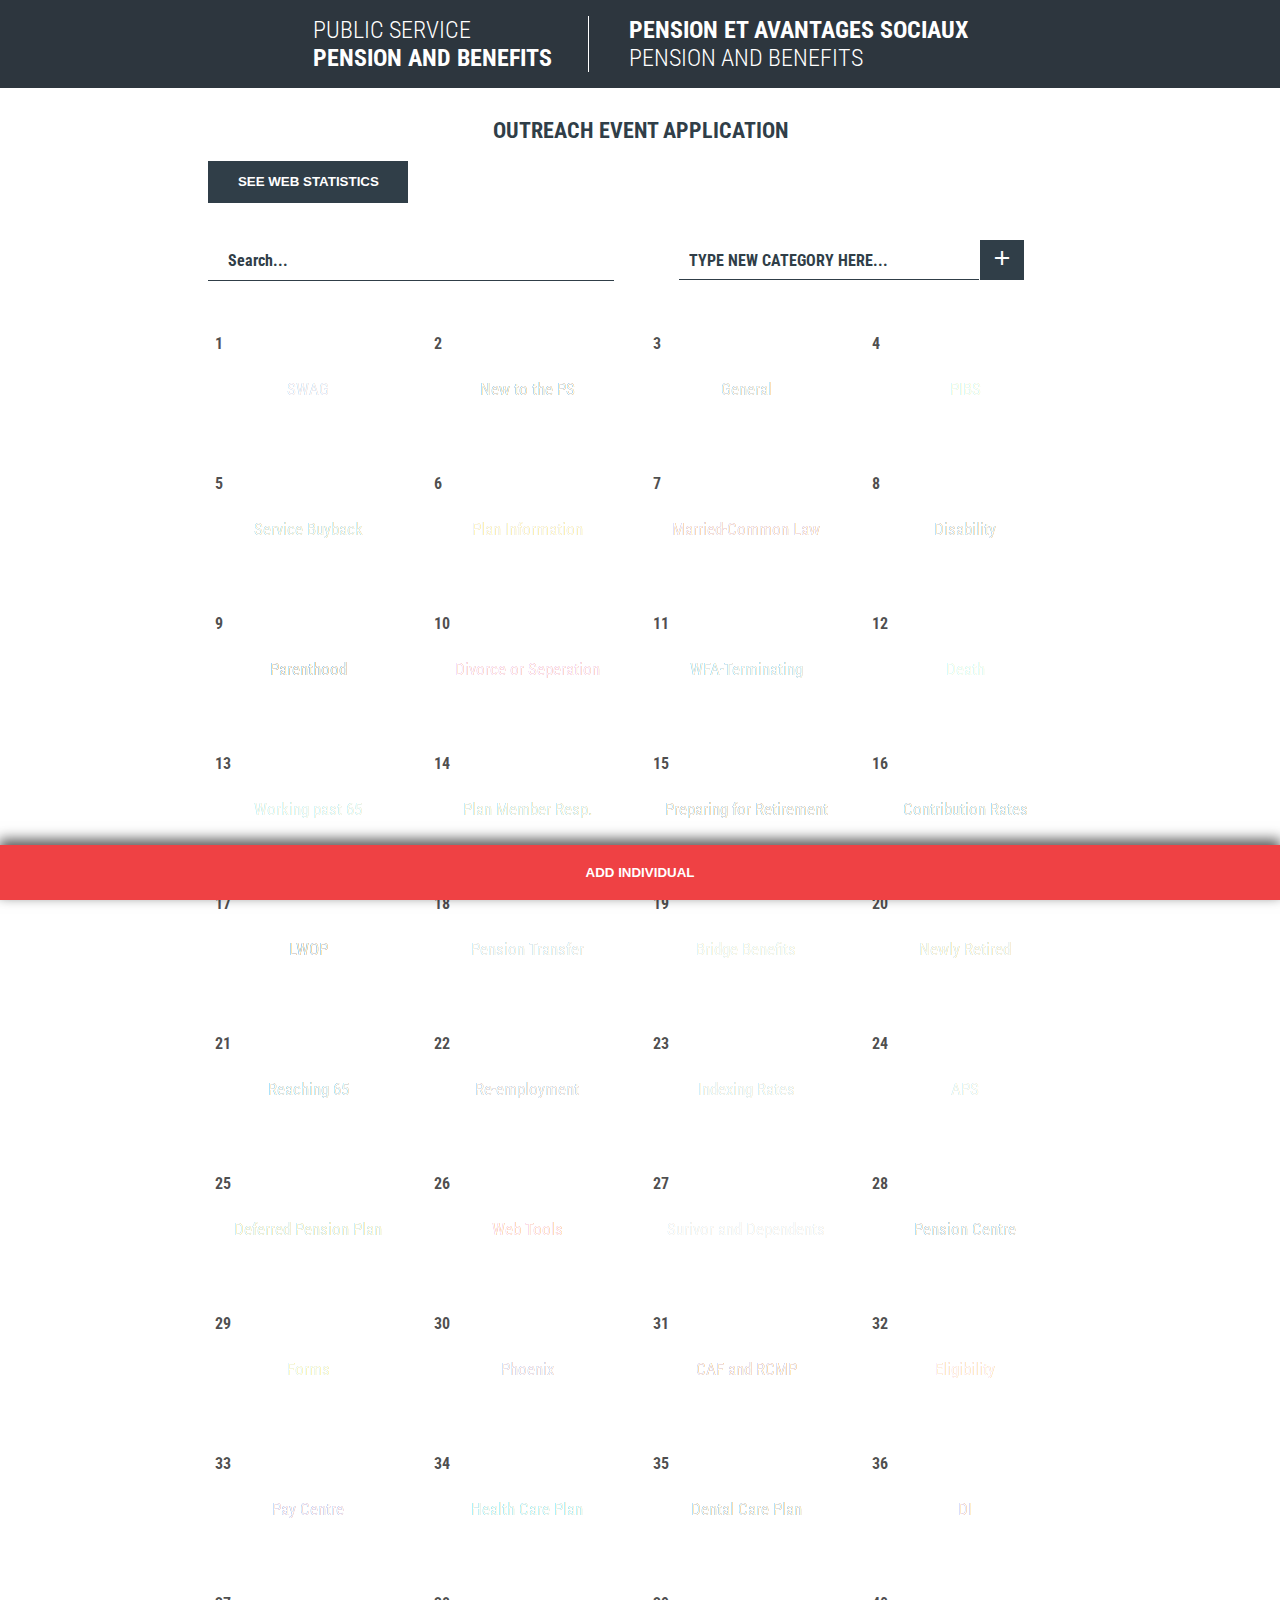
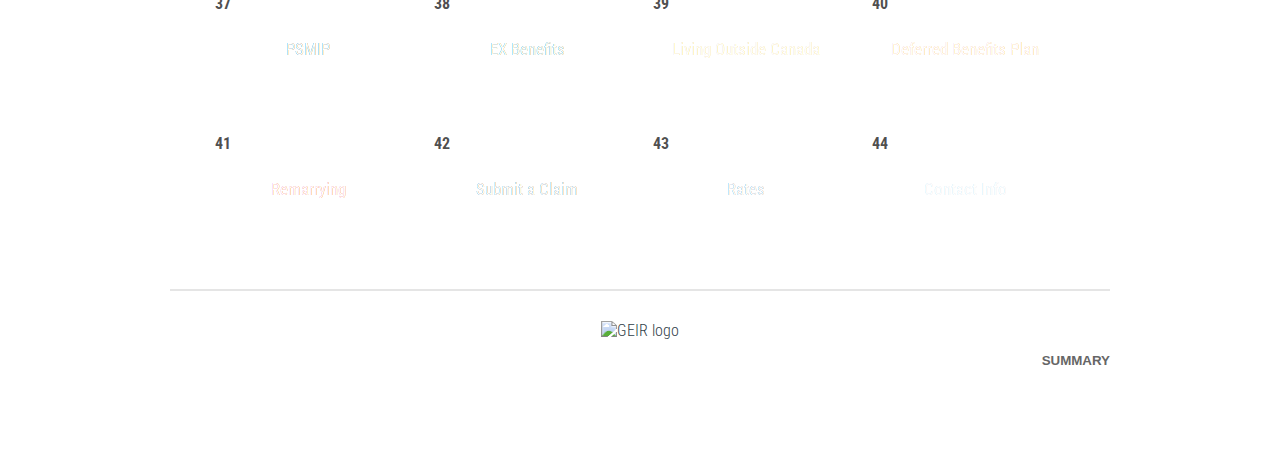
==== commit 6baeee8a: "Merge pull request #10 from Crazymomon/master" ====
--- a/index.html
+++ b/index.html
@@ -9,11 +9,11 @@
     <meta name="viewport" content="user-scalable=no, width=device-width, initial-scale=1, maximum-scale=1">
     <meta name="author" content="PBS">
 
-  <!-- --------------------------- CSS -------------------------- -->
+  <!-- --------------------------- CSS -------------------------->
     <link rel="stylesheet" href="https://fonts.googleapis.com/icon?family=Material+Icons">
-    <link rel="stylesheet" href="https://fonts.googleapis.com/css?family=Fira+Sans:400,300,300italic,400italic,500,500italic,700,700italic">
     <link rel="stylesheet" href="css/main.css">
-    <link rel="stylesheet" href="css/demo-grid.css">
+    <link rel="stylesheet" href="css/tiles-grid.css">
+    <link rel="stylesheet" href="css/tile-colors.css">
   </head>
 
   <!-- --------------------------- BODY -------------------------- -->
@@ -41,34 +41,37 @@
         <div>
             <button id= "stats" >See web statistics</button>
         </div>
-        <div id="personcontainer">
-      	<button id= "person">INDIVIDUAL</button>
-        </div>
 
+    <!-- ----------------------- SEARCH & ADD TILE --------------------------------- -->
       	<div class="controls cf">
 	        <div class="control search">
-	          <input class="control-field search-field form-control " type="text" name="search" placeholder="Search..." />
+	            <input class="control-field search-field form-control " type="text" name="search" placeholder="Search..." />
 	        </div>
- 		   </div>
+            <div class="add-tile-container">
+                <input type="text" id = "newTileName" name="newTileName" placeholder="TYPE NEW CATEGORY HERE...">
+                <button class="add-more-items btn btn-primary"><i class="material-icons">&#xE145;</i></button>
+            </div>
+ 		</div>
+
 
       <!-- ----------------------- CREATE TILES ------------------------------------ -->
       <div class="grid"></div>
 
-      <!-- ----------------------- FOOTER ADD TILE --------------------------------- -->
-      <div class="grid-footer">
-        <input type="text" id = "newTileName" name="newTileName" placeholder="TYPE NEW CATEGORY HERE..."><br>
-        <button class="add-more-items btn btn-primary"><i class="material-icons">&#xE145;</i>Add more items</button>
-      </div>
-
-      <div class="summary">
-        <button id= "summary" class = "btn individualWidth">SUMMARY</button>
-      </div>
-
     </section>
 
-<footer>
-    <div><img src="_img/GEIR-BIL@476x248.png" alt="GEIR logo"></div>
-</footer>
+    <!-- ----------------------- FOOTER ------------------------------------ -->
+    <footer>
+        <div><img src="_img/GEIR-BIL@476x248.png" alt="GEIR logo"></div>
+        <div class="summary">
+            <button id= "summary" class = "btn individualWidth" onclick=" window.open('','_blank')">SUMMARY</button>
+        </div>
+    </footer>
+
+    <!-- ----------------------- ADD INDIVIDUAL BUTTON ------------------------------------ -->
+    <div id="personcontainer">
+        <button id= "person">ADD INDIVIDUAL</button>
+    </div>
+
     <!-- ---------------------------- JAVASCRIPT SOURCES -------------------------------- -->
     <script src="src/web-animations-2.3.1.min.js"></script>
     <script src="src/hammer-2.0.8.min.js"></script>
@@ -76,8 +79,6 @@
 
     <script src="https://ajax.googleapis.com/ajax/libs/jquery/3.4.0/jquery.min.js"></script>
     <script src="src/grid.js"></script>
-
-
 </body>
 
 </html>--- a/css/main.css
+++ b/css/main.css
@@ -1,344 +1,378 @@
-
-/* ----------------- Base ----------------- */
-
-* {
-  -moz-box-sizing: border-box;
-  -webkit-box-sizing: border-box;
-  box-sizing: border-box;
-}
-html {
-  overflow-y: scroll;
-  overflow-x: hidden;
-  background: #fff;
-}
-html.dragging body {
-  -moz-user-select: none;
-  -webkit-user-select: none;
-  -ms-user-select: none;
-  user-select: none;
-}
-body {
-  position: relative;
-  font-family: 'Roboto Condensed', sans-serif; /* PBS font - CRz */
-  font-size: 16px;
-  font-weight: 300;
-  /* line-height: 1.5; */ /* CRz */
-  color: #303e48; /* PBS main text color */
-  margin:0; padding: 0;
-}
-a {
-  color: #3396FF;
-  text-decoration: none;
-  -webkit-transition: all 0.2s ease-out;
-  -moz-transition: all 0.2s ease-out;
-  -ms-transition: all 0.2s ease-out;
-  -o-transition: all 0.2s ease-out;
-  transition: all 0.2s ease-out;
-}
-a:hover {
-  color: #FF4BD8;
-}
-
-/* ------------------ Clearfix ----------------------*/
-
-.cf:before,
-.cf:after {
-  content: " ";
-  display: table;
-}
-.cf:after {
-  clear: both;
-}
-
-/* ---------------- Material icons -----------------*/
-
-.material-icons {
-  display: inline-block;
-  vertical-align: top;
-  line-height: inherit;
-  font-size: inherit;
-}
-
-/* ------------------- Content -------------------- */
-/*.rcorners {
-  border-radius: 25px;
-  font-size: 12px;
-  border: 2px solid #000000;
-  padding: 20px;
-  width: 100%;
-  height: relative;*/ /* Removed by CRz
-}*/
-
-/* ------------------- Buttons -------------------- */
-/*.individualWidth{
-  width:100%;
-}*/ /* deleted by CRz */
-#stats{
-    background: #303e48;
-    color:#fff;
-    font-weight: 700;
-    border:none;
-    padding: 1em 0;
-    width:200px;
-    text-transform: uppercase;
-    cursor: pointer;
-}
-#stats:hover{
-    background-color:#4a5e6d;
-}
-#webStats{
-    background: #4d5b65;
-    font-weight: 300 !important;
-    color: #fff;
-    padding:15px;
-}
-
-#webStats b, #webStats u{
-    font-weight: 300;
-    text-decoration: none;
-
-}
-#personcontainer{
-    width:100%;
-    text-align:center;
-}
-#person{
-  margin 0 auto;
-  display: inline-block;
-  position: relative;
-  border: 0;
-  outline: 0;
-  padding: 0px 15px;
-  font-weight: 700;
-  text-align: center;
-  white-space: nowrap;
-  background: #ef4144;
-  color: #fff;
-  -ms-touch-action: manipulation;
-  touch-action: manipulation;
-  cursor: pointer;
-  -webkit-user-select: none;
-  -moz-user-select: none;
-  -ms-user-select: none;
-  user-select: none;
-  padding:15px;}
-
-#person:hover{
-    background-color: #fe5b5d
-}
-.btn:focus,
-.btn:hover,
-.btn:active {
-  outline: 0;
-}
-.btn:hover {
-  background: #3989de;
-}
-.btn:active {
-  background: #3075bf;
-}
-.btn.active {
-  background: #60ca47;
-}
-.btn.active:hover {
-  background: #40b325;
-}
-.btn.active:active {
-  background: #309818;
-}
-
-/* ------------------- Forms --------------------*/
-
-.form-control {
-  display: block;
-  width: 100%;
-  height: 40px;
-  padding: 5px 15px;
-  font-size: 16px;
-  line-height: 26px;
-  color: inherit;
-  background: #fff;
-  border: 2px solid #e5e5e5;
-  border-radius: 4px;
-  -webkit-appearance: none;
-  -moz-appearance: none;
-  -o-appearance: none;
-  appearance: none;
-}
-select.form-control {
-  padding-right: 40px;
-  cursor: pointer;
-}
-select.form-control::-ms-expand {
-  display: none;
-}
-.select-arrow {
-  position: absolute;
-  right: 10px;
-  top: 0;
-  width: 40px;
-  height: 40px;
-  line-height: 40px;
-  text-align: center;
-  z-index: 2;
-  pointer-events: none;
-}
-.form-control:focus {
-  outline: 0;
-  border-color: #4a9ff9;
-}
-
-/*------------------------- Header ---------------------------- */
-
-header {
-    background: #2d363e;
-  padding: 30px auto;
-  text-align: center;
-  color: #fff;
-}
-header .logo {
-  max-width: 240px;
-  margin: 60px auto 60px auto;
-}
-header .logo svg {
-  width: 100%;
-  height: 100%;
-}
-header h1 {
-display: inline-block;
-font-size:1.5em;
-font-weight: 300;
-text-transform: uppercase;
-text-align: left;
-}
-header h1:first-of-type{
-    border-right: 1px solid #303e48;
-    padding-right: 1.5em;}
-header h1:last-of-type{
-    padding-left:1.5em;
-}
-header h1 span{
-font-weight: 700 !important;
-}
-
-
-
-/* --------------- Footer ----------------- */
-
-footer {
-  margin: 0 auto;
-  max-width: 940px;
-  text-align: center;
-  border-top: 2px solid #e5e5e5;
-  padding-top: 30px;
-  padding-bottom: 30px;
-}
-footer img{max-width:200px;}
-
-/* --------------- Sections ---------------- */
-
-section {
-  margin: 30px auto;
-  padding-top: 0;
-  max-width: 940px;
-
-  text-align: left;
-}
-section h2{
-    font-size:1.35em;
-    text-transform: uppercase;
-    text-align:center;
-
-}
-section.demo {
-  margin-top: 30px;
-}
-section h4 {
-  margin: 30px 0 15px 0;
-  font-weight: 500;
-  font-size: 20px;
-  color: #3e3e3e;
-}
-@media (max-width: 600px) {
-  section.demo {
-    border-top: 0;
-  }
-}
-
-/* ----------- Section titles -------------- */
-
-/*.section-title {
-  color: #3e3e3e;
-  font-size: 26px;
-  font-weight: 700;
-  margin: 40px 0;
-  letter-spacing: 2px;
-  text-transform: uppercase;
-  text-align: center;
-}
-.section-title > span {
-  position: relative;
-  display: inline-block;
-  vertical-align: top;
-}
-.section-title > span:after {
-  content: "";
-  display: block;
-  position: absolute;
-  left: 10px;
-  bottom: 0;
-  right: 10px;
-  height: 2px;
-  background: #3e3e3e;*/ /* removed by CRz */
-}
-
-/* ------------- Feature list ---------------*/
-
-.feature-list {
-  margin: 0;
-  padding: 0;
-  list-style: none;
-}
-.feature-list-item {
-  position: relative;
-  padding-left: 80px;
-  margin: 30px 0;
-  overflow: hidden;
-}
-.feature-list-icon {
-  display: block;
-  float: left;
-  margin-left: -80px;
-  width: 80px;
-  font-size: 48px;
-  line-height: 48px;
-  text-align: left;
-  color: #3396FF;
-}
-.feature-list-text h4 {
-  margin: 0 0 15px 0;
-  font-weight: 500;
-  font-size: 20px;
-}
-@media (max-width: 600px) {
-  .feature-list-item {
-    padding-left: 0;
-  }
-  .feature-list-icon {
-    margin: -4px 10px 0 0;
-    width: 24px;
-    font-size: 24px;
-    line-height: inherit;
-  }
-}
-
-/* ------------ Author ----------- */
-
-.author {
-  margin: 60px 0;
-  font-weight: 500;
-  font-size: 20px;
-  color: #3e3e3e;
-  font-style: italic;
-  text-align: center;
+/* PBS FONTS */
+@import url('https://fonts.googleapis.com/css?family=Roboto+Condensed:300,500,700&display=swap');
+/* font-family: 'Roboto Condensed', sans-serif; * /
+/* font-weight: 300, 400 */
+
+/* ----------------- Base ----------------- */
+* {
+  -moz-box-sizing: border-box;
+  -webkit-box-sizing: border-box;
+  box-sizing: border-box;
+}
+html {
+  overflow-y: scroll;
+  overflow-x: hidden;
+  background: #fff;
+}
+html.dragging body {
+  -moz-user-select: none;
+  -webkit-user-select: none;
+  -ms-user-select: none;
+  user-select: none;
+}
+body {
+  position: relative;
+  font-family: 'Roboto Condensed', sans-serif; /* PBS font - CRz */
+  font-size: 16px;
+  font-weight: 300;
+  /* line-height: 1.5; */ /* CRz */
+  color: #303e48; /* PBS main text color */
+  margin:0; padding: 0 0 50px;
+}
+
+/* ------------------ Clearfix ----------------------*/
+
+.cf:before,
+.cf:after {
+  content: " ";
+  display: table;
+}
+.cf:after {
+  clear: both;
+}
+
+/* ---------------- Material icons -----------------*/
+
+.material-icons {
+  display: inline-block;
+  vertical-align: top;
+  line-height: inherit;
+  font-size: inherit;
+}
+
+/* ------------------- BUTTONS -------------------- */
+/*.individualWidth{
+  width:100%;
+}*/ /* deleted by CRz */
+
+/* Animated fade in/out buttons */
+button{
+    -webkit-transition: all 0.1s ease-out;
+  -moz-transition: all 0.1s ease-out;
+  -ms-transition: all 0.1s ease-out;
+  -o-transition: all 0.1s ease-out;
+  transition: all 0.1s ease-out;
+}
+
+/* Webstats statistics button */
+#stats{
+    background: #303e48;
+    color:#fff;
+    font-weight: 700;
+    border:none;
+    padding: 1em 0;
+    width:200px;
+    text-transform: uppercase;
+    cursor: pointer;
+    outline:none;
+}
+#stats:hover{
+    background-color:#4a5e6d;
+}
+
+#personcontainer{
+    position:fixed; bottom: 0;
+    width:100%;
+    text-align:center;
+    z-index:1000;
+   -webkit-box-shadow: 0px -5px 12px 1px rgba(0,0,0,0.63);
+    -moz-box-shadow: 0px -5px 12px 1px rgba(0,0,0,0.63);
+    box-shadow: 0px -5px 12px 1px rgba(0,0,0,0.63);
+}
+#person{
+  margin 0 auto;
+  width:100%;
+  display: inline-block;
+  border: 0;
+  outline: 0;
+  padding: 0px 15px;
+  font-weight: 700;
+  text-align: center;
+  white-space: nowrap;
+  background: #ef4144;
+  color: #fff;
+  -ms-touch-action: manipulation;
+  touch-action: manipulation;
+  cursor: pointer;
+  -webkit-user-select: none;
+  -moz-user-select: none;
+  -ms-user-select: none;
+  user-select: none;
+  padding:20px 0;
+}
+
+#person:hover{
+    background-color: #fe5b5d
+}
+.summary{
+    position: relative;
+    display: block;
+    width:100%;
+    text-align:right;
+    }
+#summary{
+     background:#fff;
+    color:#666;
+    font-weight: 700;
+    border:none;
+    padding: 1em 0;
+    width:200px;
+    text-transform: uppercase;
+    cursor: pointer;
+    outline:none;
+    text-align:right;
+}
+.btn:focus,
+.btn:hover,
+.btn:active { outline: 0;}
+
+
+/* ------------------- Forms --------------------*/
+
+.form-control {
+  display: block;
+  width: 100%;
+  height: 40px;
+  padding: 5px 15px;
+  font-size: 16px;
+  line-height: 26px;
+  color: inherit;
+  background: #fff;
+  border: 2px solid #e5e5e5;
+  border-radius: 4px;
+  -webkit-appearance: none;
+  -moz-appearance: none;
+  -o-appearance: none;
+  appearance: none;
+}
+/*select.form-control {
+  padding-right: 40px;
+  cursor: pointer;
+}*/
+select.form-control::-ms-expand {
+  display: none;
+}
+.form-control:focus {
+  outline: 0;
+  border-color: #4a9ff9;
+}
+
+/*------------------------- Header ---------------------------- */
+
+header {
+    background: #2d363e;
+  padding: 30px auto;
+  text-align: center;
+  color: #fff;
+}
+header .logo {
+  max-width: 240px;
+  margin: 60px auto 60px auto;
+}
+
+header .logo svg {
+  width: 100%;
+  height: 100%;
+}
+header h1 {
+display: inline-block;
+font-size:1.5em;
+font-weight: 300;
+text-transform: uppercase;
+text-align: left;
+}
+header h1:first-of-type{
+    border-right: 1px solid #fff;
+    padding-right: 1.5em;}
+header h1:last-of-type{
+    padding-left:1.5em;
+}
+header h1 span{
+font-weight: 700 !important;
+}
+@media screen and (max-width: 960px) {
+header{text-align: left; padding-left:3%;}
+}
+@media screen and (max-width: 720px) {
+header h1 {font-size:1em;}
+}
+@media screen and (max-width: 450px) {
+header h1 {font-size:.7em;}
+#person{ padding:30px 0;}
+}
+
+/* --------------- Section ---------------- */
+
+section {
+  margin: 30px auto;
+  padding-top: 0;
+  max-width: 940px;
+  padding: 0 3%;
+  text-align: left;
+}
+section h2{
+    font-size:1.35em;
+    text-transform: uppercase;
+    text-align:center;
+}
+
+@media (max-width: 600px) {
+  section.demo {
+    border-top: 0;
+  }
+}
+
+/* ------------- Webstats box ---------------*/
+#webStats{
+    background: #4d5b65;
+    font-weight: 300 !important;
+    color: #fff;
+    padding:15px;
+}
+
+#webStats b, #webStats u{
+    font-weight: 300;
+    text-decoration: none;
+
+}
+
+
+/* Search and Add tiles */
+.controls {
+    width:100%;
+  margin: 30px 0;
+}
+/* Search */
+.control {
+  position: relative;
+  display:inline-block;
+  width: 47%;
+  padding: 0;
+  margin-right:7%;
+}
+.control-icon {
+  position: absolute;
+  left: 10px;
+  top: 0;
+  width: 40px;
+  height: 40px;
+  line-height: 40px;
+  text-align: center;
+  z-index: 2;
+  pointer-events: none;
+}
+.add-tile-container{
+    display:inline-block;
+    width:47%; margin-right:-2%;
+}
+
+input[type=text], select {
+font-family: 'Roboto Condensed', sans-serif;
+  width: 100%;
+  padding: 12px 20px;
+  margin: 8px 0;
+  display: inline-block;
+  border: none;
+  border-radius: 0;
+  box-sizing: border-box;
+  text-align: center;
+}
+input#newTileName{
+    /*background: #d5bd71;*/
+    display: inline-block;
+    max-width:74%;
+    font-weight:700;
+    font-size:1em;
+    text-align:left;
+   /* border: 2px solid #d3ae37;;*/
+    color:#000;
+    margin 0;
+    padding: 10px 10px 9px;
+    border-bottom: 1px solid #303e48;
+    outline: none;
+}
+button.add-more-items{
+    background: #303e48;
+    display: inline-block;
+    color:#fff;
+    border:none;
+    font-size:1.5em;
+    box-sizing:border-box;
+    margin-left:-3px;
+     vertical-align: middle;
+     margin-bottom:4px;
+     max-width:25%;
+     padding: 6px 10px;
+     cursor: pointer;
+     outline: none;
+}
+button.add-more-items:hover{background-color:#4a5e6d;}
+input.search-field {
+  /*background:#92adb6;*/
+  width: 100%;
+  padding: 12px 20px;
+  margin: 8px 0;
+  display: inline-block;
+  border-bottom: 1px solid #303e48;;
+  border-radius: 0;
+  box-sizing: border-box;
+  text-align: left;
+  color:#303e48 !important;
+  font-weight: 700;
+}
+input::placeholder { /* Chrome, Firefox, Opera, Safari 10.1+ */
+  color:#303e48;
+  opacity: 1; /* Firefox */
+  font-weight: 700;
+}
+input:-ms-input-placeholder { /* Internet Explorer 10-11 */
+  color: #303e48;
+}
+input::-ms-input-placeholder { /* Microsoft Edge */
+  color: #303e48;
+}
+
+/* --------------- Footer ----------------- */
+
+footer {
+  margin: 0 auto;
+  max-width: 940px;
+  text-align: center;
+  border-top: 2px solid #e5e5e5;
+  padding-top: 30px;
+  padding-bottom: 30px;
+}
+footer img{max-width:200px; }
+
+
+/* ADAPTIVE */
+@media (max-width: 600px) {
+  .control {
+    float: none;
+    width: auto;
+    margin: 0 0 15px 0;
+  }
+  .control.layout {
+    margin: 0;
+  }
+}
+
+@media screen and (max-width: 450px) {
+ .control {
+  width: 85%;
+  margin-right:0;
+  }
+ .add-tile-container{
+    width:100%; margin-right:0;
+  }
 }--- a/css/tiles-grid.css
+++ b/css/tiles-grid.css
@@ -0,0 +1,145 @@
+
+
+/* Grid */
+.grid {
+  position: relative;
+  max-width: 960px;
+  margin: 0 -10px;
+  -moz-box-sizing: content-box;
+  -webkit-box-sizing: content-box;
+  box-sizing: content-box;
+}
+
+/* Position and size of the Tiles :: .item is CSS for the script */
+.item {
+  position: absolute;
+  width: 100px;
+  height: 100px;
+ /* line-height: 100px;*/
+  margin: 10px;
+  z-index: 1;
+}
+/*.item:nth-child(4n){
+    margin-right:0;*/
+
+.item.muuri-item-positioning {
+  z-index: 2;
+}
+.item.muuri-item-dragging,
+.item.muuri-item-releasing {
+  z-index: 9999;
+}
+.item.muuri-item-dragging {
+  cursor: move;
+}
+.item.muuri-item-hidden {
+  z-index: 0;
+}
+.item.h2 {
+  height: 120px; /*CRZ -- Rectangular (Was 220)*/
+  line-height: 120px; /*CRZ -- Rectangular*/
+}
+
+.item.w2 {
+  width:22.5%;
+}
+
+.card {
+  position: absolute;
+  left: 0;
+  top: 0;
+  right: 0;
+  bottom: 0;
+  text-align: center;
+  word-wrap: break-word;
+  font-size: 13px;
+  font-weight: 400;
+  border: none;
+  color: #333;
+  /* border-radius: 4px; */ /* CRz */
+  -webkit-transition: all 0.2s ease-out;
+  -moz-transition: all 0.2s ease-out;
+  -ms-transition: all 0.2s ease-out;
+  -o-transition: all 0.2s ease-out;
+  transition: all 0.2s ease-out;
+}
+
+.card-title{
+font-size:1.3em;
+  background: inherit;
+  background-clip: text;
+ color: rgba(255, 255, 255);
+  word-wrap: break-word;
+}
+
+.card-id {
+  position: absolute;
+  left: 7px;
+  top: 0;
+  height: 30px;
+  line-height: 30px;
+  text-align: left;
+  font-size: 16px;
+  font-weight: 700;
+  color: rgb(0, 0, 0, 0.7)
+}
+.card-remove {
+  position: absolute;
+  right: 0;
+  top: 0;
+  width: 30px;
+  height: 30px;
+  line-height: 30px;
+  text-align: center;
+  font-size: 20px;
+  font-weight: 400;
+  cursor: pointer;
+  -moz-transform: scale(0);
+  -webkit-transform: scale(0);
+  -o-transform: scale(0);
+  -ms-transform: scale(0);
+  transform: scale(0);
+  -webkit-transition: all 0.15s ease-out;
+  -moz-transition: all 0.15s ease-out;
+  -ms-transition: all 0.15s ease-out;
+  -o-transition: all 0.15s ease-out;
+  transition: all 0.15s ease-out;
+}
+
+/* Fade in the remove button (X) */
+.card:hover > .card-remove {
+  -moz-transform: scale(1);
+  -webkit-transform: scale(1);
+  -o-transform: scale(1);
+  -ms-transform: scale(1);
+  transform: scale(1);
+}
+
+
+@media screen and (max-width: 850px) {
+.item.w2 { width:30.5%;}
+/*.item:nth-child(4n){ margin-right:10px;}
+.item:nth-child(3n){ margin-right:0px;}*/
+}
+@media screen and (max-width: 680px) {
+.item.w2 { width:45%;}
+/*.item:nth-child(3n){ margin-right:10px;}
+.item:nth-child(2n){ margin-right:0;}*/
+}
+.item-content {
+  position: relative;
+  width: 200px; /* CRz-was 100% - fixed on click double sized  */
+  line-height: 120px;/* CRz-was 50% - fixed on click double sized  */
+}
+
+@media screen and (max-width: 450px) {
+  .item.w2 { width:90%;}
+  .item.h2{ height: 70px; line-height: 120px;}
+  .item-content { line-height: 70px;}
+  .card-title{ width: 150%;}
+  .card-remove {
+  position: absolute;
+  right: -100px !important;
+  top: 0;
+    }
+}--- a/css/tile-colors.css
+++ b/css/tile-colors.css
@@ -0,0 +1,132 @@
+/* CARDS COLORS :: https://coolors.co/ -- crZ */
+
+.item.GEIRColor1 .card { background-color: rgba(142, 137, 186, 1);}
+.item.GEIRColor2 .card { background-color:rgba(44, 48, 46, 1);}
+.item.GEIRColor3 .card { background-color:rgba(71, 74, 72, 1);}
+.item.GEIRColor4 .card { background-color:rgba(154, 225, 157, 1);}
+.item.GEIRColor5 .card { background-color:rgba(83, 122, 90, 1);}
+.item.GEIRColor6 .card { background-color:rgba(211, 174, 55, 1);}
+.item.GEIRColor7 .card { background-color:rgba(173, 52, 62, 1);}
+.item.GEIRColor8 .card { background-color:rgba(71, 71, 71, 1);}
+.item.GEIRColor9 .card { background-color:rgba(0, 0, 0, 1);}
+.item.GEIRColor10 .card { background-color:rgba(223, 54, 124, 1);}
+.item.GEIRColor11 .card { background-color:rgb(46, 111, 126);}
+.item.GEIRColor12 .card { background-color:rgba(148, 232, 180, 1);}
+.item.GEIRColor13 .card { background-color:rgba(114, 189, 163, 1);}
+.item.GEIRColor14 .card { background-color:rgba(94, 140, 97, 1);}
+.item.GEIRColor15 .card { background-color:rgba(59, 50, 44, 1);}
+.item.GEIRColor16 .card { background-color:rgb(29, 69, 78);}
+.item.GEIRColor17 .card { background-color:rgba(20, 8, 14, 1);}
+.item.GEIRColor18 .card { background-color:rgba(121, 148, 150, 1);}
+.item.GEIRColor19 .card { background-color:rgba(172, 193, 150, 1);}
+.item.GEIRColor20 .card { background-color:rgb(154, 156, 93);}
+.item.GEIRColor21 .card { background-color:rgba(36, 90, 102, 1);}
+.item.GEIRColor22 .card { background-color:rgba(93, 78, 109, 1);}
+.item.GEIRColor23 .card { background-color:rgba(143, 169, 152, 1);}
+.item.GEIRColor24 .card { background-color:rgba(156, 191, 167, 1);}
+.item.GEIRColor25 .card { background-color:rgb(114, 151, 72);}
+.item.GEIRColor26 .card { background-color:rgba(239, 65, 68, 1);}
+.item.GEIRColor27 .card { background-color:rgba(193, 193, 193, 1);}
+.item.GEIRColor28 .card { background-color:rgba(44, 66, 81, 1);}
+.item.GEIRColor29 .card { background-color:rgba(182, 198, 73, 1);}
+.item.GEIRColor30 .card { background-color:rgb(127, 69, 134);}
+.item.GEIRColor31 .card { background-color:rgb(150, 44, 46);}
+.item.GEIRColor32 .card { background-color:rgba(243, 141, 104, 1);}
+.item.GEIRColor33 .card { background-color:rgba(102, 44, 145, 1);}
+.item.GEIRColor34 .card { background-color:rgba(23, 163, 152, 1);}
+.item.GEIRColor35 .card { background-color:rgba(51, 49, 46, 1);}
+.item.GEIRColor36 .card { background-color:rgb(156, 48, 90);}
+.item.GEIRColor37 .card { background-color:rgba(38, 70, 83, 1);}
+.item.GEIRColor38 .card { background-color:rgb(33, 100, 92);}
+.item.GEIRColor39 .card { background-color:rgba(233, 196, 106, 1);}
+.item.GEIRColor40 .card { background-color:rgba(244, 162, 97, 1);}
+.item.GEIRColor41 .card { background-color:rgba(239, 65, 68, 1);}
+.item.GEIRColor42 .card { background-color:rgba(73, 88, 103, 1);}
+.item.GEIRColor43 .card { background-color:rgba(87, 115, 153, 1);}
+.item.GEIRColor44 .card { background-color:rgba(189, 213, 234, 1);}
+.item.GEIRColor45 .card { background-color:rgba(247, 247, 255, 1);}
+.item.GEIRColor46 .card { background-color:rgba(239, 65, 68, 1);}
+.item.GEIRColor47 .card { background-color:rgba(23, 190, 187, 1);}
+.item.GEIRColor48 .card { background-color:rgba(46, 40, 42, 1);}
+.item.GEIRColor48 .card { background-color:rgba(237, 184, 139, 1);}
+.item.GEIRColor49 .card { background-color:rgba(250, 216, 214, 1);}
+.item.GEIRColor50 .card { background-color:rgba(239, 65, 68, 1);}
+.item.GEIRColor51 .card { background-color:rgba(102, 153, 204, 1);}
+.item.GEIRColor52 .card { background-color:rgba(255, 242, 117, 1);}
+.item.GEIRColor53 .card { background-color:rgba(255, 140, 66, 1);}
+.item.GEIRColor54 .card { background-color:rgba(162, 62, 72, 1);}
+.item.GEIRColor55 .card { background-color:rgba(239, 65, 68, 1);}
+.item.GEIRColor56 .card { background-color:rgba(255, 77, 128, 1);}
+.item.GEIRColor57 .card { background-color:rgba(223, 54, 124, 1);}
+.item.GEIRColor58 .card { background-color:rgba(136, 57, 85, 1);}
+.item.GEIRColor59 .card { background-color:rgba(76, 53, 73, 1);}
+.item.GEIRColor60 .card { background-color:rgba(239, 65, 68, 1);}
+.item.GEIRColor61 .card { background-color:rgba(12, 15, 10, 1);}
+.item.GEIRColor62 .card { background-color:rgba(251, 255, 18, 1);}
+.item.GEIRColor63 .card { background-color:rgba(65, 234, 212, 1);}
+.item.GEIRColor64 .card { background-color:rgba(255, 255, 255, 1);}
+.item.GEIRColor65 .card { background-color:rgba(56, 150, 180, 1);}
+.item.GEIRColor66 .card { background-color:rgba(113, 247, 159, 1);}
+.item.GEIRColor67 .card { background-color:rgba(61, 214, 208, 1);}
+.item.GEIRColor68 .card { background-color:rgba(81, 60, 44, 1);}
+.item.GEIRColor69 .card { background-color:rgba(40, 25, 14, 1);}
+.item.GEIRColor70 .card { background-color:rgba(56, 150, 180, 1);}
+.item.GEIRColor71 .card { background-color:rgba(0, 110, 144, 1);}
+.item.GEIRColor72 .card { background-color:rgba(241, 143, 1, 1);}
+.item.GEIRColor73 .card { background-color:rgba(173, 202, 214, 1);}
+.item.GEIRColor74 .card { background-color:rgba(153, 194, 77, 1);}
+.item.GEIRColor75 .card { background-color:rgba(56, 150, 180, 1);}
+.item.GEIRColor76 .card { background-color:rgba(68, 118, 4, 1);}
+.item.GEIRColor77 .card { background-color:rgba(108, 197, 81, 1);}
+.item.GEIRColor78 .card { background-color:rgba(159, 252, 223, 1);}
+.item.GEIRColor79 .card { background-color:rgba(71, 98, 79, 1);}
+.item.GEIRColor80 .card { background-color:rgba(173, 238, 227, 1);}
+.item.GEIRColor81 .card { background-color:rgba(4, 42, 43, 1);}
+.item.GEIRColor82 .card { background-color:rgba(84, 242, 242, 1);}
+.item.GEIRColor83 .card { background-color:rgba(252, 252, 252, 1);}
+.item.GEIRColor84 .card { background-color:rgba(244, 224, 77, 1);}
+.item.GEIRColor85 .card { background-color:rgba(134, 222, 183, 1);}
+.item.GEIRColor86 .card { background-color:rgba(80, 114, 60, 1);}
+.item.GEIRColor87 .card { background-color:rgba(66, 62, 40, 1);}
+.item.GEIRColor88 .card { background-color:rgba(216, 221, 239, 1);}
+.item.GEIRColor89 .card { background-color:rgba(160, 164, 184, 1);}
+.item.GEIRColor90 .card { background-color:rgba(114, 147, 160, 1);}
+.item.GEIRColor91 .card { background-color:rgba(33, 209, 159, 1);}
+.item.GEIRColor92 .card { background-color:rgba(0, 114, 187, 1);}
+.item.GEIRColor93 .card { background-color:rgba(143, 201, 58, 1);}
+.item.GEIRColor94 .card { background-color:rgba(228, 204, 55, 1);}
+.item.GEIRColor95 .card { background-color:rgba(225, 131, 53, 1);}
+.item.GEIRColor96 .card { background-color:rgba(92, 39, 81, 1);}
+.item.GEIRColor97 .card { background-color:rgba(100, 87, 166, 1);}
+.item.GEIRColor98 .card { background-color:rgba(157, 172, 255, 1);}
+.item.GEIRColor99 .card { background-color:rgba(118, 229, 252, 1);}
+.item.GEIRColor100 .card { background-color:rgba(201, 228, 202, 1);}
+.item.GEIRColor101 .card { background-color:rgba(135, 187, 162, 1);}
+.item.GEIRColor102 .card { background-color:rgba(59, 96, 100, 1);}
+.item.GEIRColor103 .card { background-color:rgba(54, 73, 88, 1);}
+.item.GEIRColor104 .card { background-color:rgba(41, 110, 131, 1);}
+.item.GEIRColor105 .card { background-color:rgba(72, 139, 73, 1);}
+.item.GEIRColor106 .card { background-color:rgba(74, 173, 82, 1);}
+.item.GEIRColor107 .card { background-color:rgba(110, 178, 87, 1);}
+.item.GEIRColor108 .card { background-color:rgba(197, 224, 99, 1);}
+.item.GEIRColor109 .card { background-color:rgba(42, 43, 46, 1);}
+.item.GEIRColor110 .card { background-color:rgba(164, 194, 168, 1);}
+.item.GEIRColor111 .card { background-color:rgba(172, 235, 152, 1);}
+.item.GEIRColor112 .card { background-color:rgba(135, 255, 101, 1);}
+.item.GEIRColor113 .card { background-color:rgba(49, 54, 40, 1);}
+.item.GEIRColor114 .card { background-color:rgba(133, 127, 116, 1);}
+.item.GEIRColor115 .card { background-color:rgba(164, 172, 150, 1);}
+.item.GEIRColor116 .card { background-color:rgba(202, 223, 158, 1);}
+.item.GEIRColor117 .card { background-color:rgba(149, 9, 82, 1);}
+.item.GEIRColor118 .card { background-color:rgba(94, 0, 53, 1);}
+.item.GEIRColor119 .card { background-color:rgba(2, 2, 2, 1);}
+.item.GEIRColor120 .card { background-color:rgba(2, 54, 24, 1);}
+.item.GEIRColor121 .card { background-color:rgba(129, 141, 146, 1);}
+.item.GEIRColor122 .card { background-color:rgba(185, 163, 148, 1);}
+.item.GEIRColor123 .card { background-color:rgba(212, 197, 199, 1);}
+.item.GEIRColor124 .card { background-color:rgba(218, 212, 239, 1);}
+.item.GEIRColor125 .card { background-color:rgba(184, 225, 255, 1);}
+.item.GEIRColor126 .card { background-color:rgba(169, 255, 247, 1);}
+.item.GEIRColor127 .card { background-color:rgba(148, 251, 171, 1);}
+.item.GEIRColor128 .card { background-color:rgba(130, 171, 161, 1);}
+.item.white .card {background-color:#fff !important;}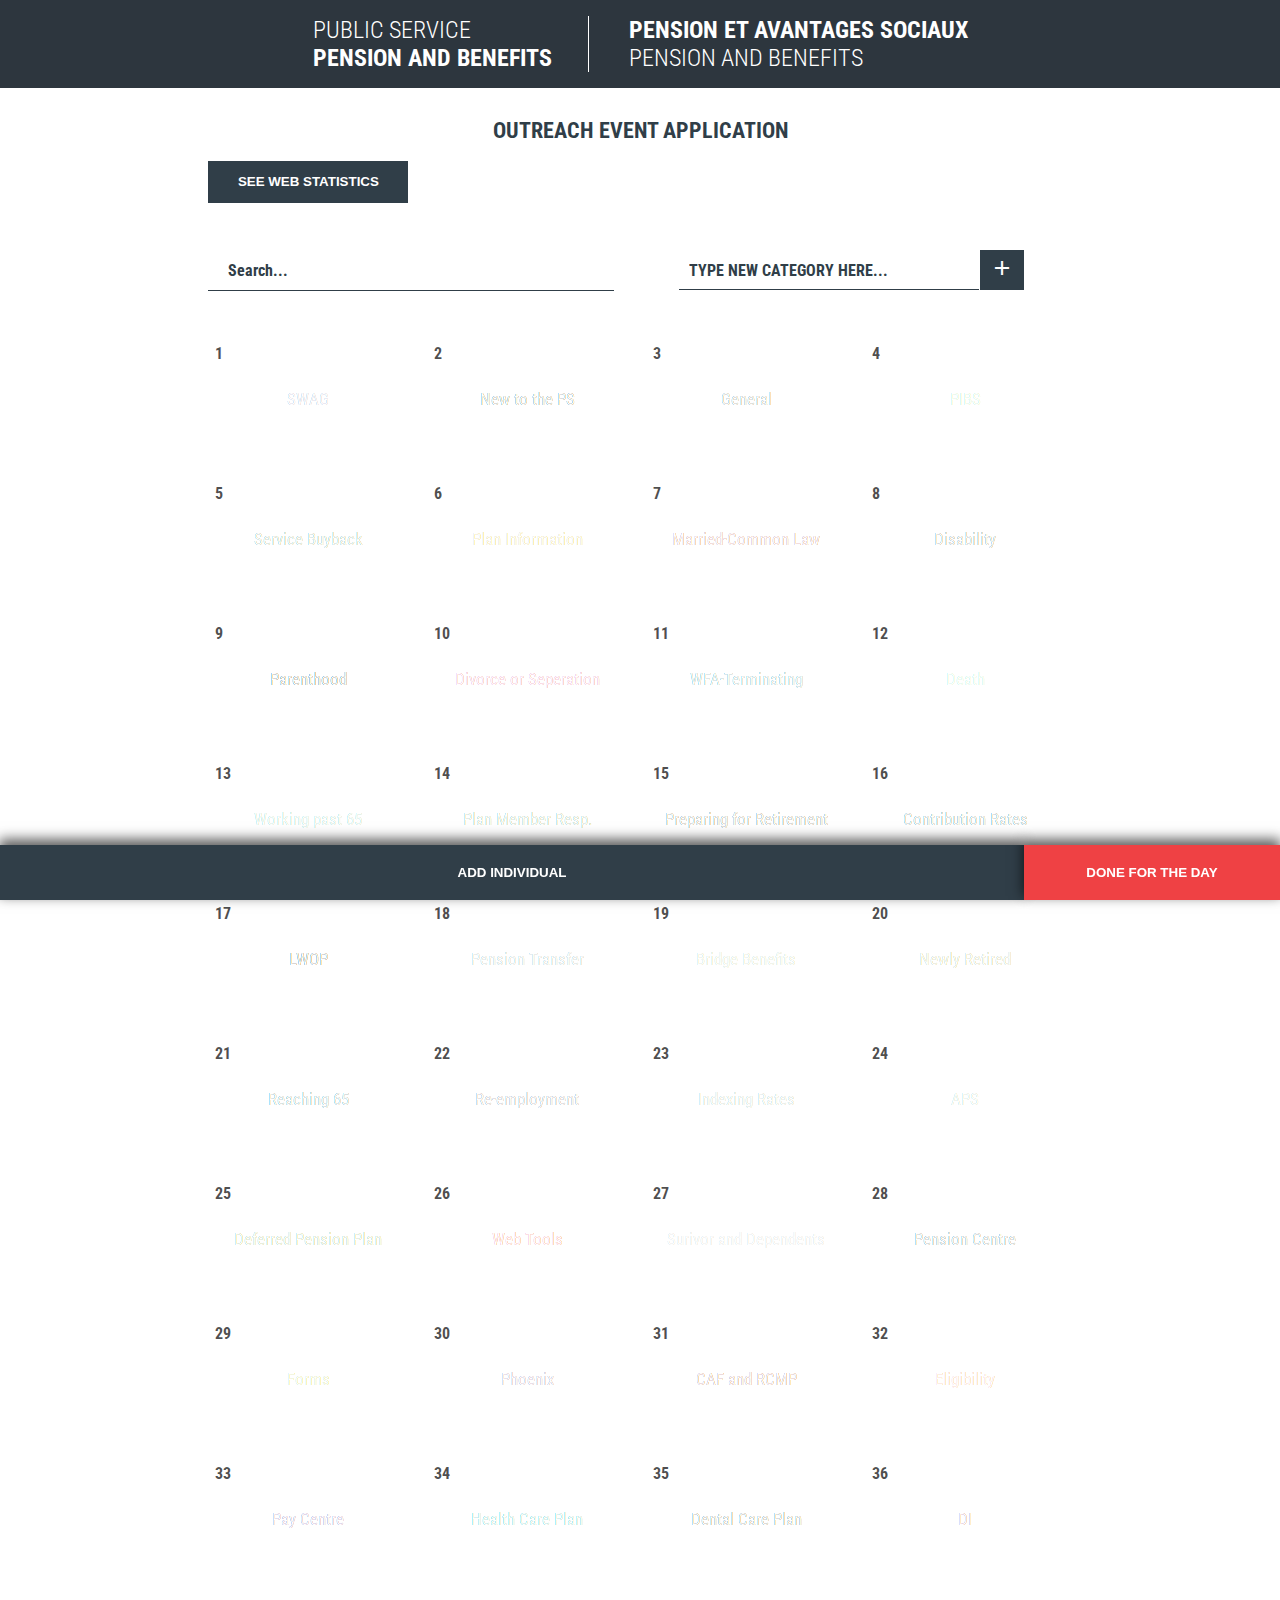
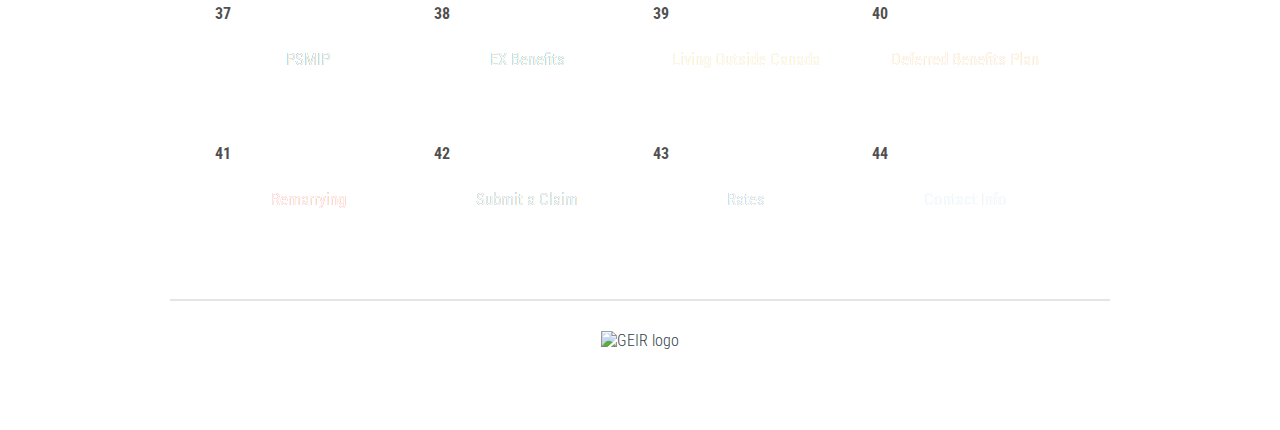
==== commit 313f7077: "Merge pull request #11 from Crazymomon/master" ====
--- a/index.html
+++ b/index.html
@@ -38,9 +38,11 @@
           <p id = "topQuestions"> <b><u>List of top 5:</u></b> </p>
         </div>
 
-        <div>
+        <div id="statsContainer">
             <button id= "stats" >See web statistics</button>
+
         </div>
+
 
     <!-- ----------------------- SEARCH & ADD TILE --------------------------------- -->
       	<div class="controls cf">
@@ -62,14 +64,15 @@
     <!-- ----------------------- FOOTER ------------------------------------ -->
     <footer>
         <div><img src="_img/GEIR-BIL@476x248.png" alt="GEIR logo"></div>
-        <div class="summary">
-            <button id= "summary" class = "btn individualWidth" onclick=" window.open('','_blank')">SUMMARY</button>
-        </div>
     </footer>
 
     <!-- ----------------------- ADD INDIVIDUAL BUTTON ------------------------------------ -->
+    <div id="scrollToTopContainer">
+        <button onclick="topFunction()" id="scrollToTop">^<br>|</a></button>
+    </div>
     <div id="personcontainer">
         <button id= "person">ADD INDIVIDUAL</button>
+        <button id= "summary" class = "btn individualWidth"><span>DONE FOR THE DAY</span></button>
     </div>
 
     <!-- ---------------------------- JAVASCRIPT SOURCES -------------------------------- -->
@@ -79,6 +82,8 @@
 
     <script src="https://ajax.googleapis.com/ajax/libs/jquery/3.4.0/jquery.min.js"></script>
     <script src="src/grid.js"></script>
+
+    <script src="src/scrollToTop.js"></script>
 </body>
 
 </html>--- a/css/main.css
+++ b/css/main.css
@@ -13,6 +13,7 @@
   overflow-y: scroll;
   overflow-x: hidden;
   background: #fff;
+  scroll-behavior: smooth; /* To smooth scroll to top button */
 }
 html.dragging body {
   -moz-user-select: none;
@@ -65,6 +66,7 @@
 }
 
 /* Webstats statistics button */
+#statsContainer{margin-bottom: 100px;}
 #stats{
     background: #303e48;
     color:#fff;
@@ -75,7 +77,11 @@
     text-transform: uppercase;
     cursor: pointer;
     outline:none;
-}
+    display: inline-block;
+}
+
+#stats{float:left;}
+
 #stats:hover{
     background-color:#4a5e6d;
 }
@@ -85,13 +91,11 @@
     width:100%;
     text-align:center;
     z-index:1000;
-   -webkit-box-shadow: 0px -5px 12px 1px rgba(0,0,0,0.63);
-    -moz-box-shadow: 0px -5px 12px 1px rgba(0,0,0,0.63);
-    box-shadow: 0px -5px 12px 1px rgba(0,0,0,0.63);
-}
-#person{
+
+}
+#person, #summary{
   margin 0 auto;
-  width:100%;
+  width:80%;
   display: inline-block;
   border: 0;
   outline: 0;
@@ -99,7 +103,6 @@
   font-weight: 700;
   text-align: center;
   white-space: nowrap;
-  background: #ef4144;
   color: #fff;
   -ms-touch-action: manipulation;
   touch-action: manipulation;
@@ -109,29 +112,40 @@
   -ms-user-select: none;
   user-select: none;
   padding:20px 0;
-}
-
+  -webkit-box-shadow: 0px -5px 12px 1px rgba(0,0,0,0.63);
+    -moz-box-shadow: 0px -5px 12px 1px rgba(0,0,0,0.63);
+    box-shadow: 0px -5px 12px 1px rgba(0,0,0,0.63);
+    float:left;
+}
+#person{background: #303e48;}
 #person:hover{
-    background-color: #fe5b5d
-}
-.summary{
-    position: relative;
-    display: block;
-    width:100%;
-    text-align:right;
+   background-color:#4a5e6d;
+}
+#summary{
+    background: #ef4144;
+    width:20%;
+    float:right;
     }
-#summary{
-     background:#fff;
-    color:#666;
+#summary:hover{background-color: #fe5b5d}
+
+#scrollToTopContainer{
+    position:fixed; bottom: 100px; right: 0;
+    width:50px;
+    text-align:center;
+    z-index:1000;
+}
+#scrollToTop{
+    display: none;
+    background: #fff;
+    font-size: 2em;
+    line-height:.5em;
     font-weight: 700;
-    border:none;
-    padding: 1em 0;
-    width:200px;
-    text-transform: uppercase;
+    height:75px;
+    border: 0;
+    outline: 0;
     cursor: pointer;
-    outline:none;
-    text-align:right;
-}
+  }
+
 .btn:focus,
 .btn:hover,
 .btn:active { outline: 0;}
@@ -205,10 +219,14 @@
 }
 @media screen and (max-width: 720px) {
 header h1 {font-size:1em;}
-}
+/* Replace button text for EOD (End od day), shorter text for mobile */
+#summary span{display: none;}
+#summary:after {content: 'EOD';}
+}
+
 @media screen and (max-width: 450px) {
 header h1 {font-size:.7em;}
-#person{ padding:30px 0;}
+#person, #summary{ padding:30px 0;}
 }
 
 /* --------------- Section ---------------- */
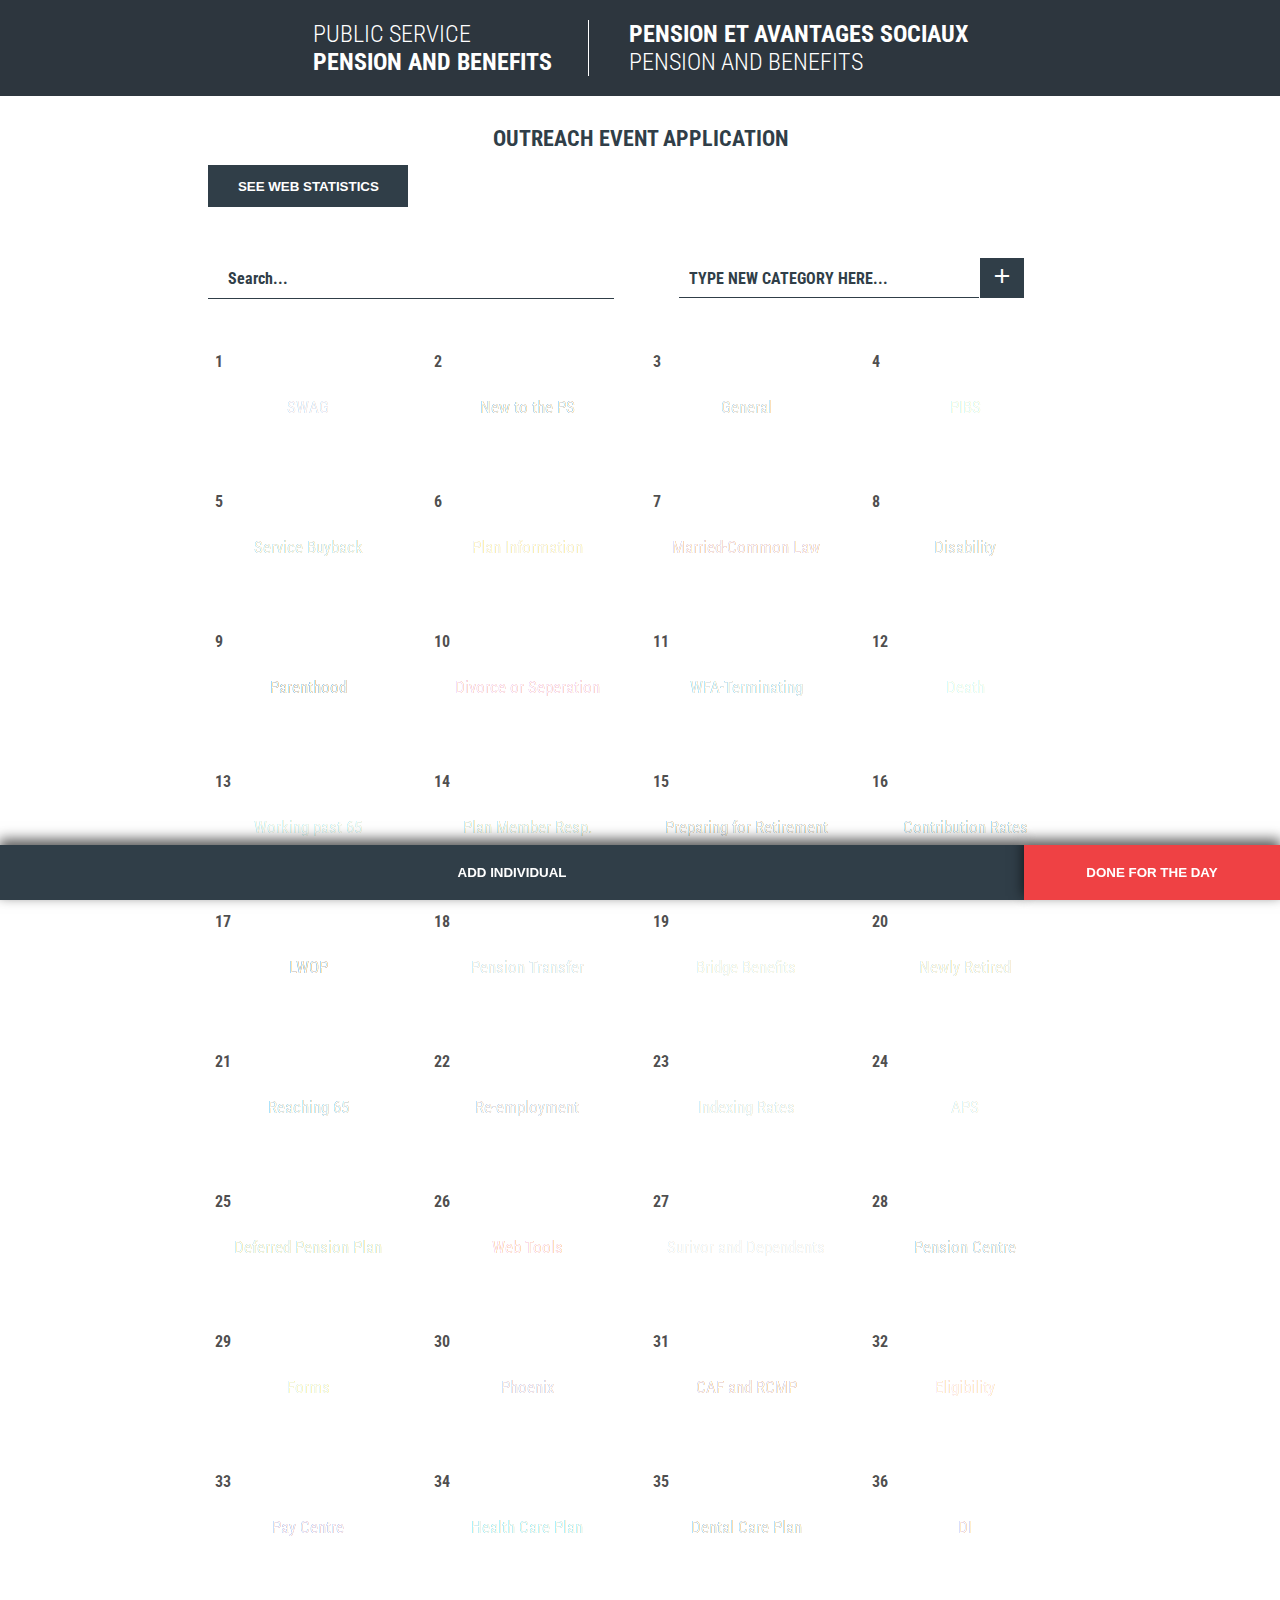
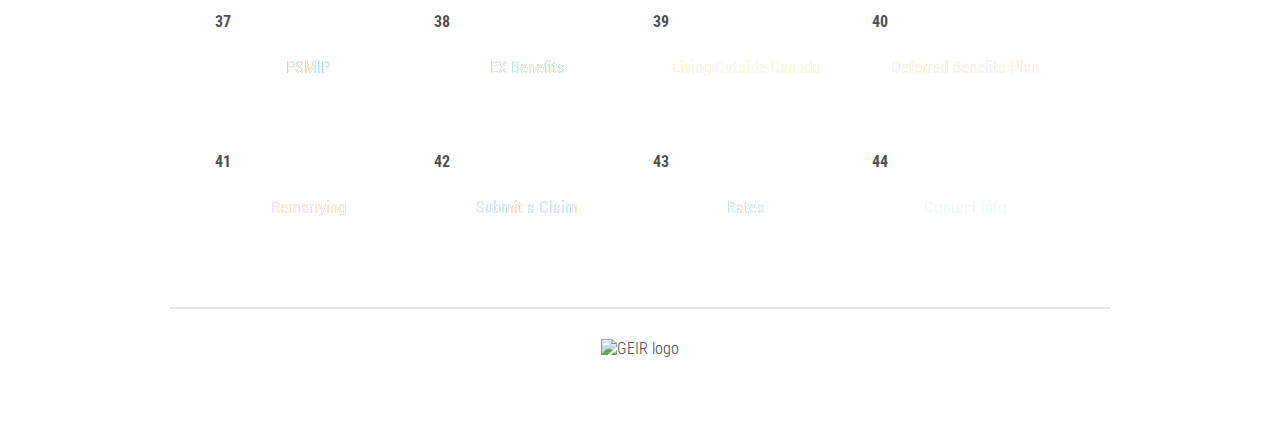
==== commit 2e22b11c: "Merge pull request #13 from Crazymomon/master" ====
--- a/index.html
+++ b/index.html
@@ -20,15 +20,15 @@
   <body>
 
     <header>
-   		<h1>Public service<br><span>pension and benefits</span></h1>
+   		<h2>Public service<br><span>pension and benefits</span></h2>
 
-        <h1><span>Pension et avantages sociaux</span><br>pension and benefits</h1>
+        <h2><span>Pension et avantages sociaux</span><br>pension and benefits</h2>
     </header>
 
     <!-- ---------------------------- HTML TEMPLATE --------------------------------- -->
     <section class="grid-PBS">
 
-      <h2 class="section-title"><span>Outreach Event Application</span></h2>
+      <h1 class="section-title"><span>Outreach Event Application</span></h1>
 
         <!-- ---------------------------- WEB STATS --------------------------------- -->
         <div id="webStats" class="" hidden>
--- a/css/main.css
+++ b/css/main.css
@@ -198,34 +198,34 @@
   width: 100%;
   height: 100%;
 }
-header h1 {
+header h2 {
 display: inline-block;
 font-size:1.5em;
 font-weight: 300;
 text-transform: uppercase;
 text-align: left;
 }
-header h1:first-of-type{
+header h2:first-of-type{
     border-right: 1px solid #fff;
     padding-right: 1.5em;}
-header h1:last-of-type{
+header h2:last-of-type{
     padding-left:1.5em;
 }
-header h1 span{
+header h2 span{
 font-weight: 700 !important;
 }
 @media screen and (max-width: 960px) {
 header{text-align: left; padding-left:3%;}
 }
 @media screen and (max-width: 720px) {
-header h1 {font-size:1em;}
+header h2 {font-size:1em;}
 /* Replace button text for EOD (End od day), shorter text for mobile */
 #summary span{display: none;}
 #summary:after {content: 'EOD';}
 }
 
 @media screen and (max-width: 450px) {
-header h1 {font-size:.7em;}
+header h2 {font-size:.7em;}
 #person, #summary{ padding:30px 0;}
 }
 
@@ -238,7 +238,7 @@
   padding: 0 3%;
   text-align: left;
 }
-section h2{
+section h1{
     font-size:1.35em;
     text-transform: uppercase;
     text-align:center;
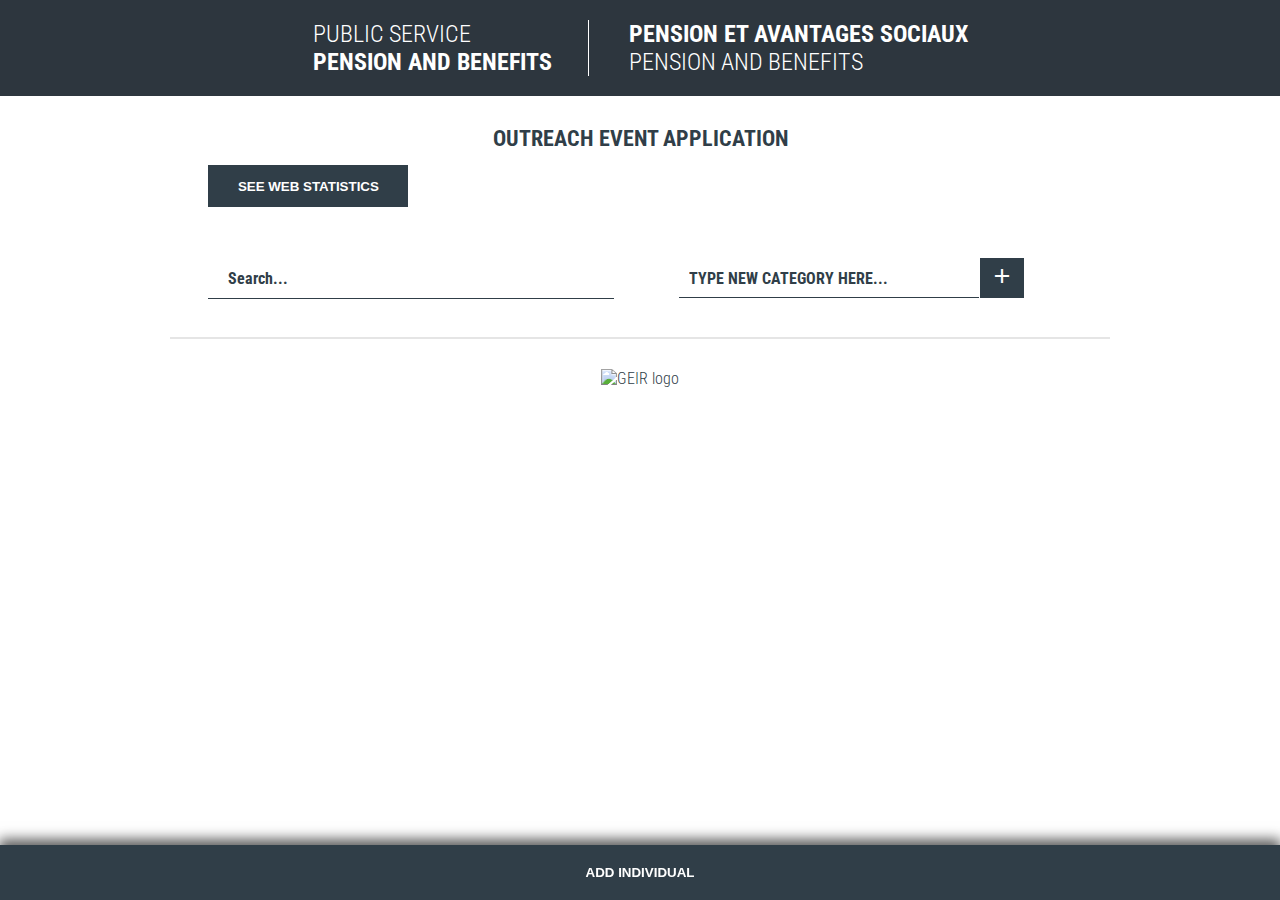
==== commit c13cbfc8: "Following live changes on server" ====
--- a/index.html
+++ b/index.html
@@ -72,12 +72,12 @@
     </div>
     <div id="personcontainer">
         <button id= "person">ADD INDIVIDUAL</button>
-        <button id= "summary" class = "btn individualWidth"><span>DONE FOR THE DAY</span></button>
     </div>
 
     <!-- ---------------------------- JAVASCRIPT SOURCES -------------------------------- -->
-    <script src="src/web-animations-2.3.1.min.js"></script>
-    <script src="src/hammer-2.0.8.min.js"></script>
+    <script src="https://cdnjs.cloudflare.com/ajax/libs/web-animations/2.3.1/web-animations.min.js"></script>
+    <script src="https://cdnjs.cloudflare.com/ajax/libs/hammer.js/2.0.8/hammer.min.js"></script>
+
     <script src="src/muuri.js"></script>
 
     <script src="https://ajax.googleapis.com/ajax/libs/jquery/3.4.0/jquery.min.js"></script>
--- a/css/main.css
+++ b/css/main.css
@@ -95,7 +95,7 @@
 }
 #person, #summary{
   margin 0 auto;
-  width:80%;
+  width:100%;
   display: inline-block;
   border: 0;
   outline: 0;
@@ -121,12 +121,12 @@
 #person:hover{
    background-color:#4a5e6d;
 }
-#summary{
+/*#summary{
     background: #ef4144;
     width:20%;
     float:right;
     }
-#summary:hover{background-color: #fe5b5d}
+#summary:hover{background-color: #fe5b5d}*/
 
 #scrollToTopContainer{
     position:fixed; bottom: 100px; right: 0;
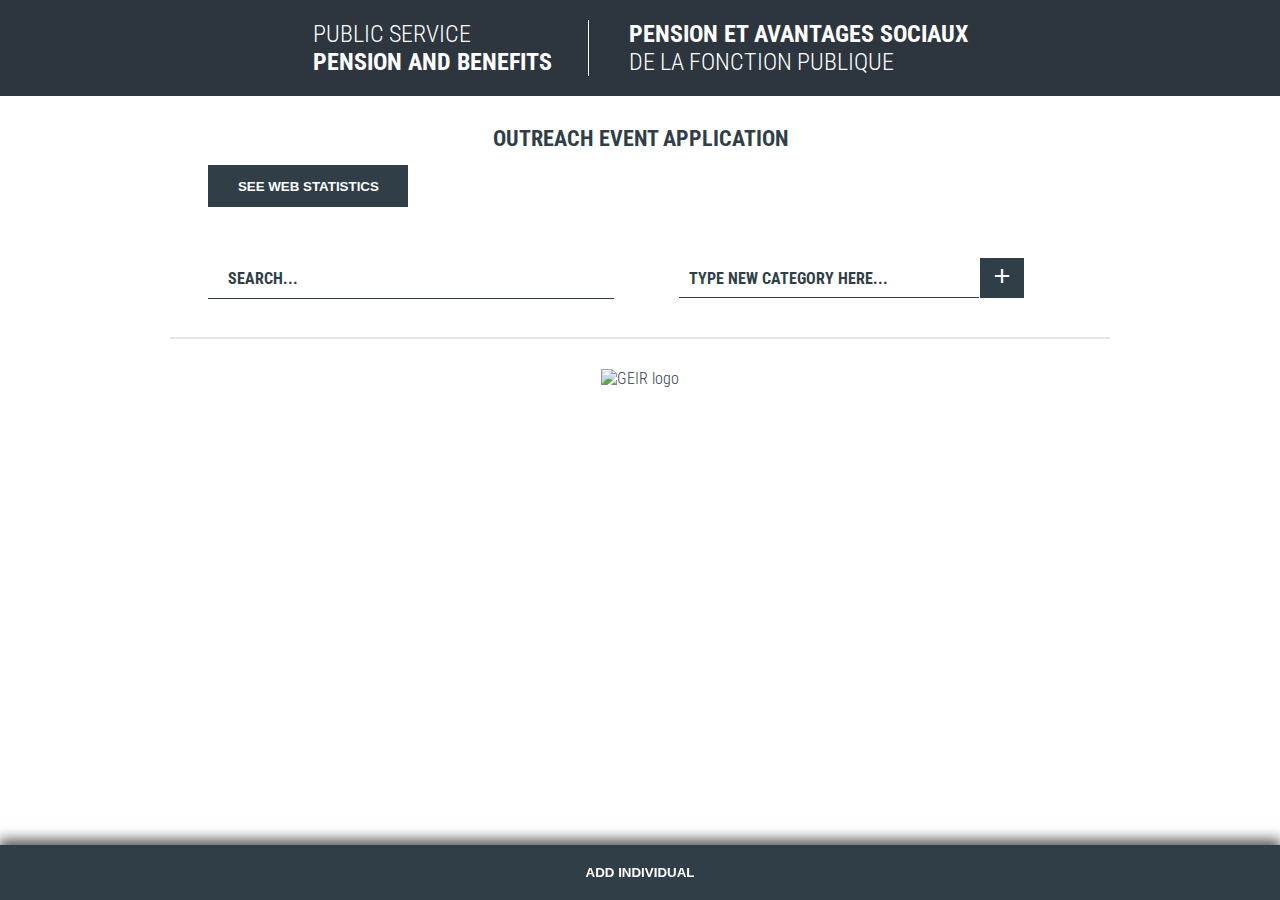
==== commit 094bc38b: "Merge pull request #21 from Crazymomon/master" ====
--- a/index.html
+++ b/index.html
@@ -21,8 +21,7 @@
 
     <header>
    		<h2>Public service<br><span>pension and benefits</span></h2>
-
-        <h2><span>Pension et avantages sociaux</span><br>pension and benefits</h2>
+        <h2><span>Pension et avantages sociaux</span><br>de la fonction publique</h2>
     </header>
 
     <!-- ---------------------------- HTML TEMPLATE --------------------------------- -->
--- a/css/main.css
+++ b/css/main.css
@@ -238,7 +238,7 @@
   padding: 0 3%;
   text-align: left;
 }
-section h1{
+h1{
     font-size:1.35em;
     text-transform: uppercase;
     text-align:center;
@@ -335,7 +335,7 @@
      outline: none;
 }
 button.add-more-items:hover{background-color:#4a5e6d;}
-input.search-field {
+input.search-field, select {
   /*background:#92adb6;*/
   width: 100%;
   padding: 12px 20px;
@@ -348,15 +348,17 @@
   color:#303e48 !important;
   font-weight: 700;
 }
-input::placeholder { /* Chrome, Firefox, Opera, Safari 10.1+ */
+select, optgroup{text-transform: uppercase;}
+input::placeholder, select::placeholder { /* Chrome, Firefox, Opera, Safari 10.1+ */
   color:#303e48;
   opacity: 1; /* Firefox */
   font-weight: 700;
-}
-input:-ms-input-placeholder { /* Internet Explorer 10-11 */
+  text-transform: uppercase;
+}
+input:-ms-input-placeholder, select:-ms-input-placeholder { /* Internet Explorer 10-11 */
   color: #303e48;
 }
-input::-ms-input-placeholder { /* Microsoft Edge */
+input::-ms-input-placeholder, select::-ms-input-placeholder { /* Microsoft Edge */
   color: #303e48;
 }
 
